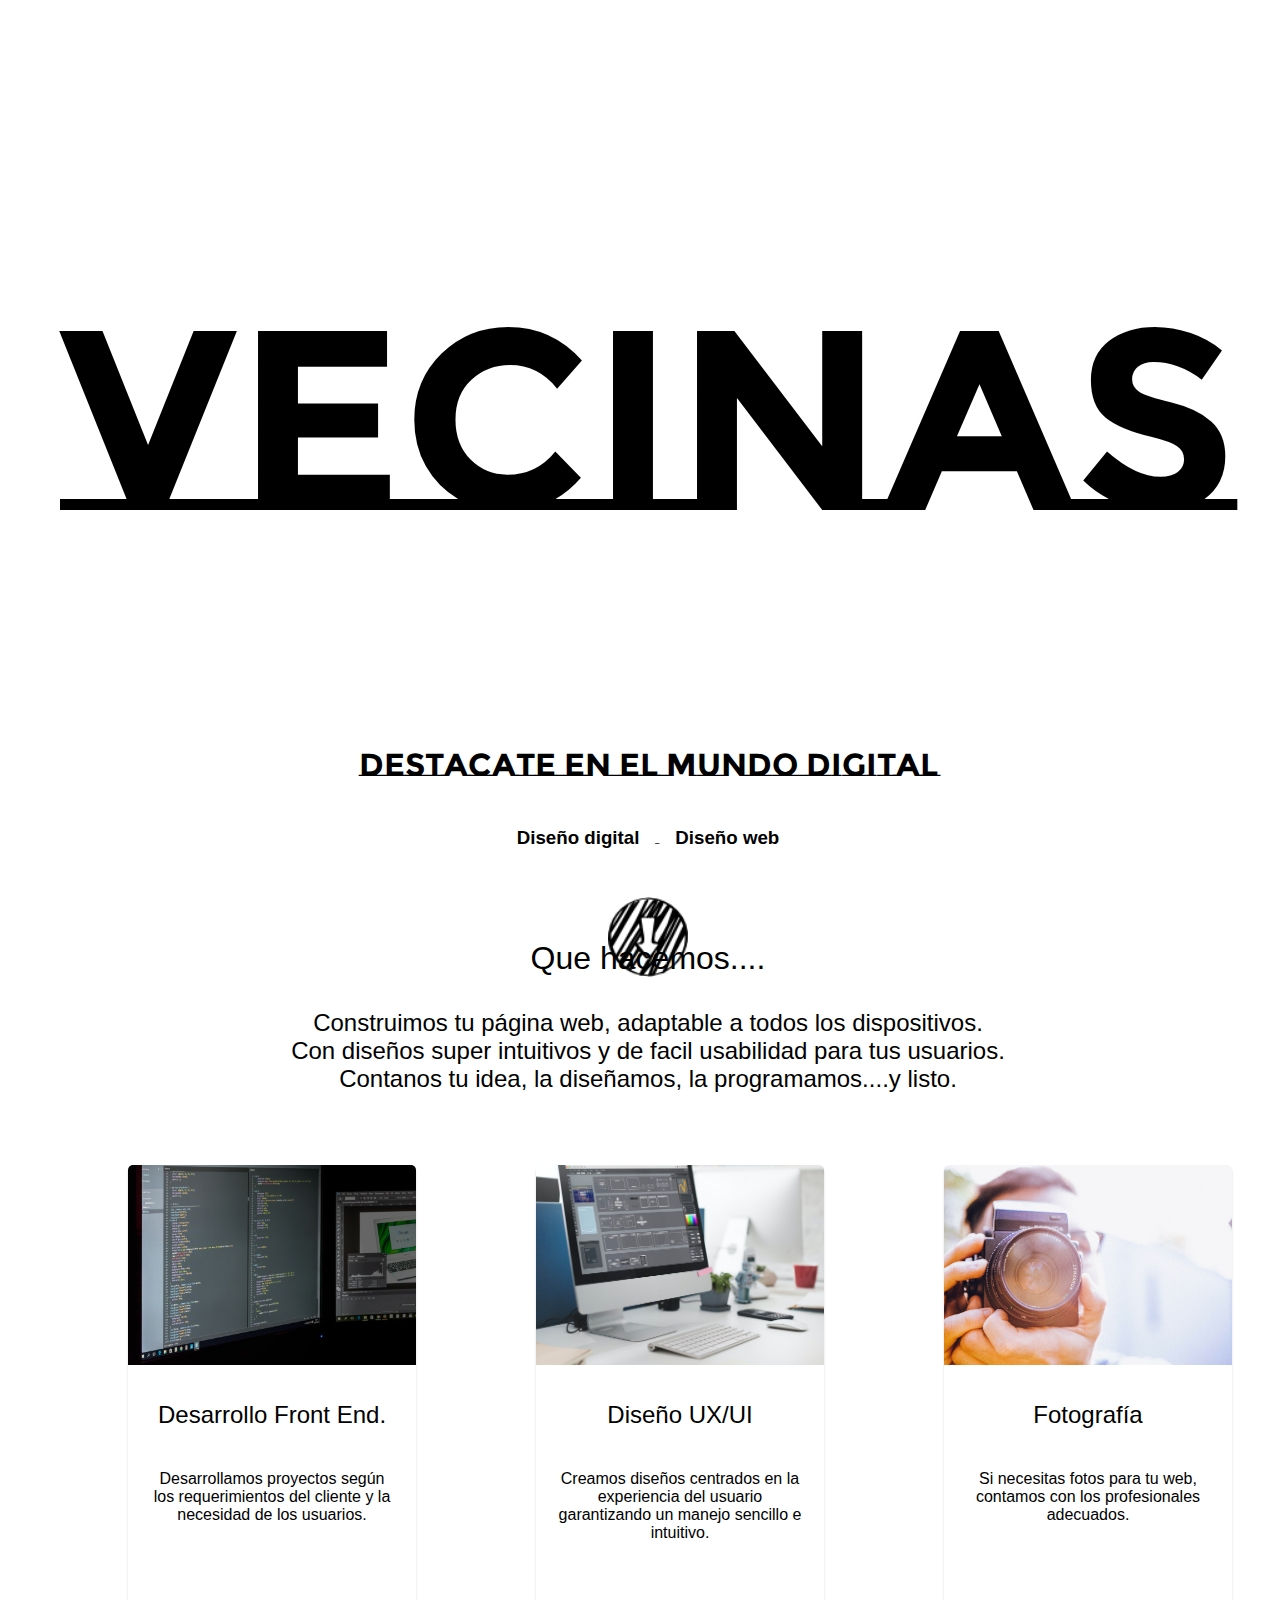
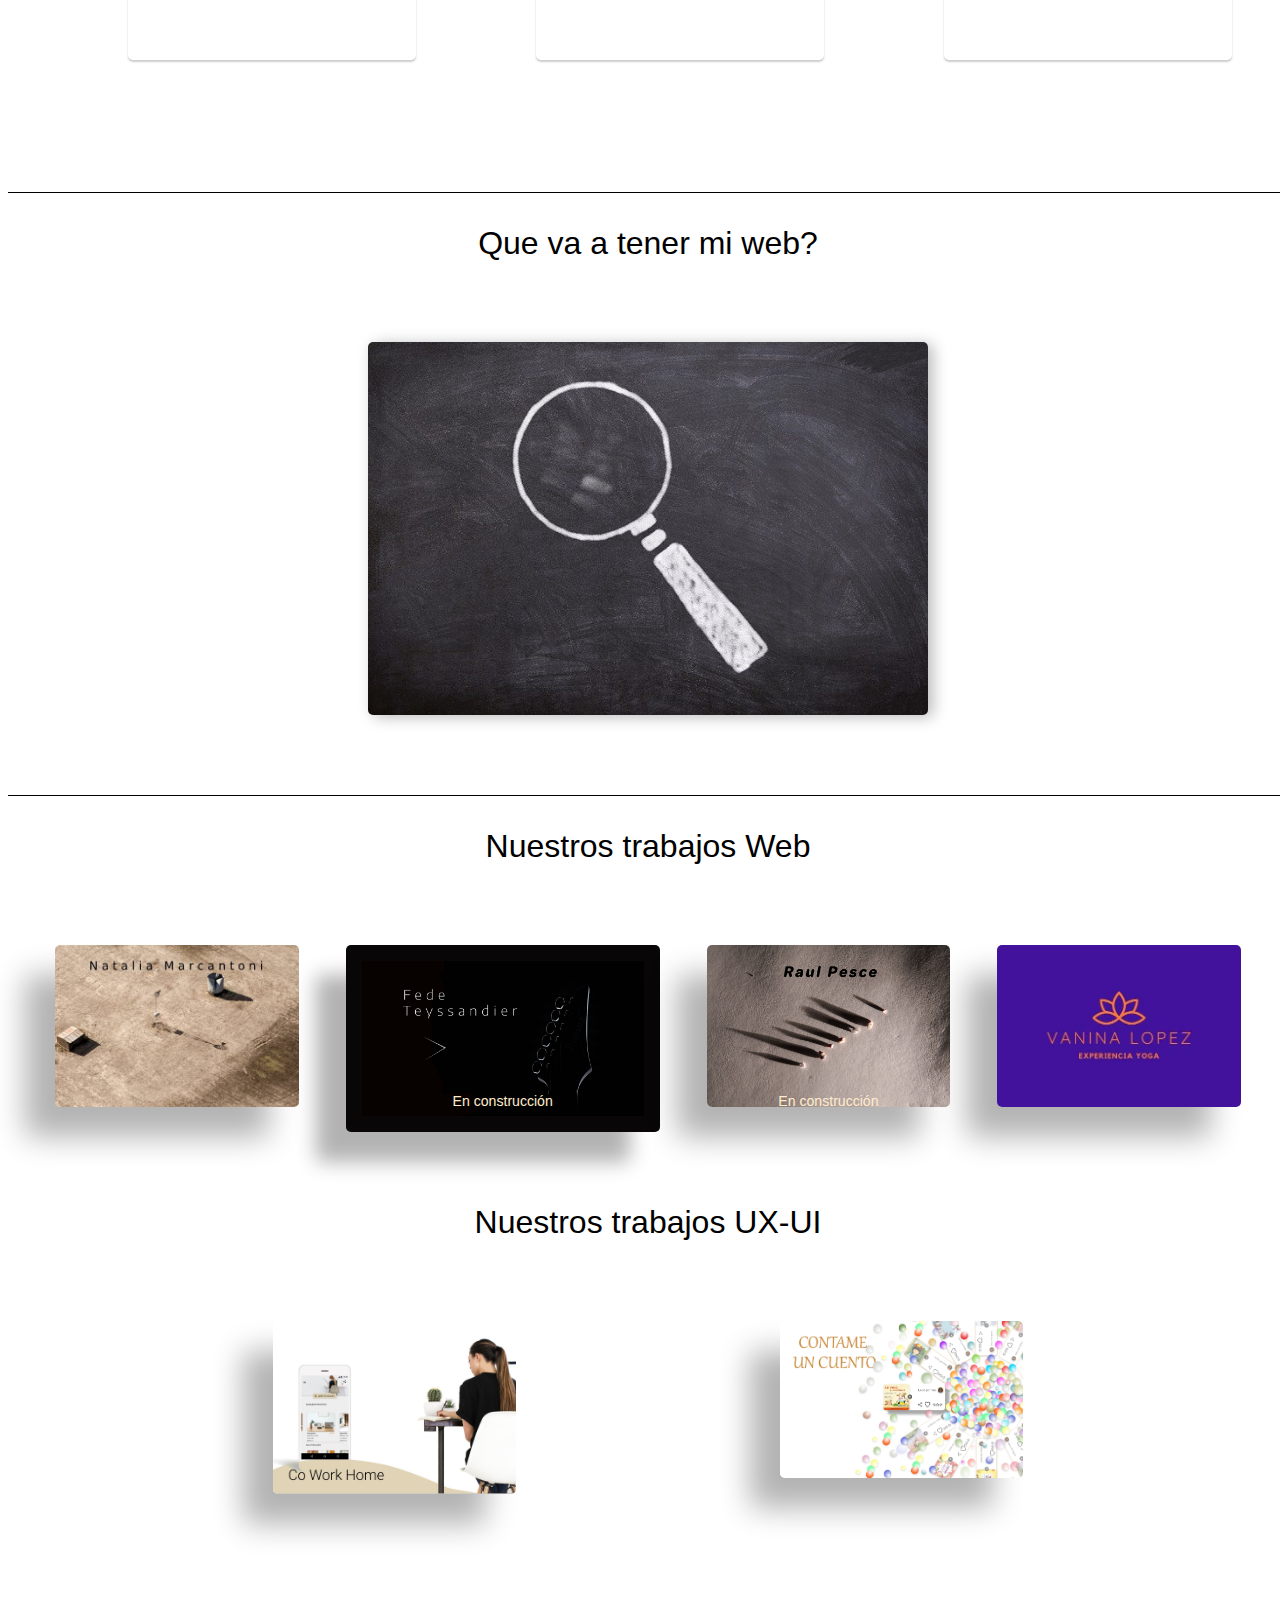
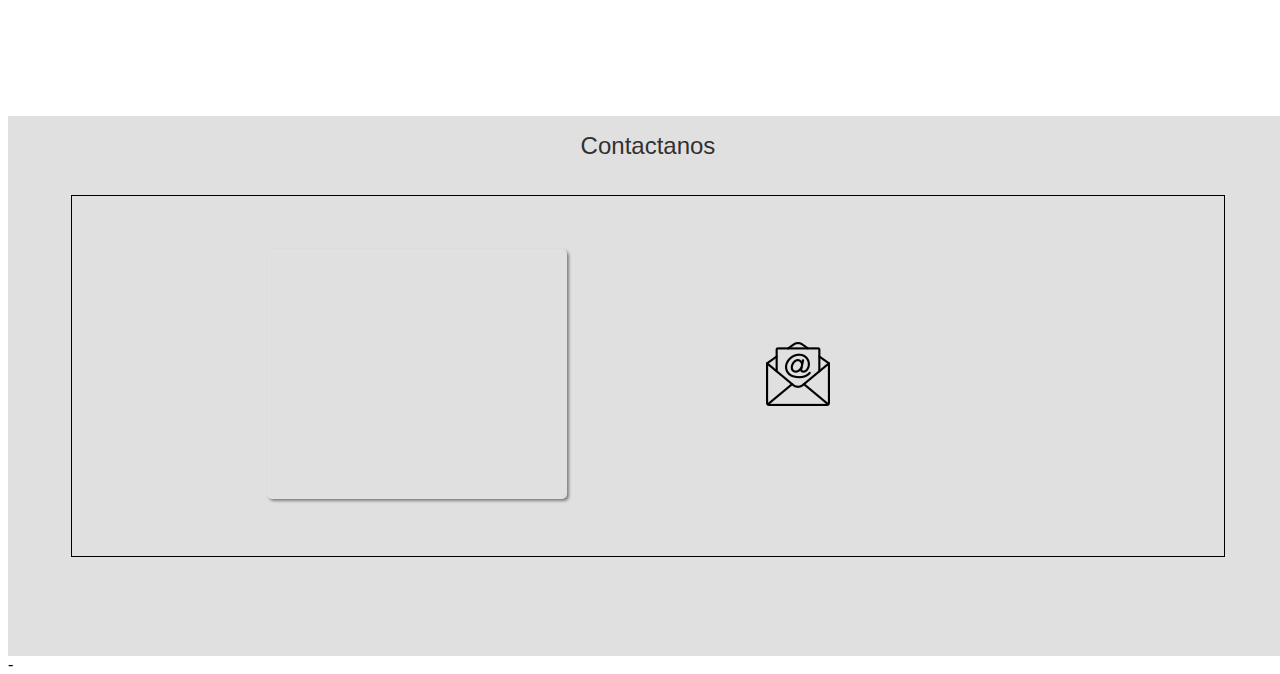
==== index.html @ aa9234cf "ux ui" ====
<!DOCTYPE html>
<html lang="es">

<head>
    <meta charset="UTF-8">
    <meta name="viewport" content="width=device-width, initial-scale=1.0">
    <meta name="descripcion" content="Diseñamos páginas web sencillas, intuitivas y de facil navegación para los usuarios">
    <meta name="keywords" content="Diseño de páginas web, sitios web, página web">
    <link rel="stylesheet" href="normalize.css">
    <link rel="stylesheet" href="estilos.css">
    <link rel="preconnect" href="https://fonts.gstatic.com">
    <link href="https://fonts.googleapis.com/css2?family=Montserrat+Subrayada&display=swap" rel="stylesheet">


    <link href="https://cdn.jsdelivr.net/npm/bootstrap@5.1.3/dist/css/bootstrap.min.css" rel="stylesheet" integrity="sha384-1BmE4kWBq78iYhFldvKuhfTAU6auU8tT94WrHftjDbrCEXSU1oBoqyl2QvZ6jIW3" crossorigin="anonymous">
   <!-- Sweet  -->
    <script src="https://unpkg.com/sweetalert/dist/sweetalert.min.js"></script>
    <!-- Animate css -->
    <link
    rel="stylesheet"
    href="https://cdnjs.cloudflare.com/ajax/libs/animate.css/4.1.1/animate.min.css"
  />
  <title>Vecinas</title>
  <!-- Font Awwsome -->
  <link rel="stylesheet" href="https://use.fontawesome.com/releases/v5.15.3/css/all.css"
   integrity="sha384-SZXxX4whJ79/gErwcOYf+zWLeJdY/qpuqC4cAa9rOGUstPomtqpuNWT9wdPEn2fk" crossorigin="anonymous">
 
<!-- Jq -->
   <script src="https://code.jquery.com/jquery-3.6.0.min.js" integrity="sha256-/xUj+3OJU5yExlq6GSYGSHk7tPXikynS7ogEvDej/m4=" crossorigin="anonymous"></script>

  
 
</head>

<body>


    <!-- ---------SECCION 1------------HOME------------------------- -->
<section class="principal">
    <div class="conteiner__video">
        <video onloadedmetadata="this.mute=true" autoplay loop>
            <source src="videos/Network - 45961.mp4" type="video/mp4">
        </video>


    </div>

    <div class="conteiner__texto">
        <h1>VECINAS</h1>
        <h2>Destacate en el mundo digital</h2>
        <h3> Diseño digital </h3>
         <h3> Diseño web</h3>


        <div class="flecha">
            <a href="#quienessomos"> 
                <img src="img/sketched-down-arrow-in-a-circle.png" alt="flecha para abajo">
            </a>
        </div>
    </div>
</section>

    <!-- ---------SECCION 2------------QUIENES SOMOS------------ -->


    <div id="quienessomos">
                   <div class="texto">
                       <h1 class="fuente__titulo">Que hacemos....</h1>
                        <h2 class="fuente__texto">
                                 Construimos tu página web, adaptable a todos los dispositivos. <br>Con diseños super intuitivos y de facil usabilidad para tus usuarios. <br>
                                 Contanos tu idea, la diseñamos, la programamos....y listo.
                        </h2>
                     </div>
            


        <div class="container__cards">

            <div class="card">
                <img src="img/imagen1.jpg" alt="Foto de codigo de programacion">
                <h2>Desarrollo Front End.</h2>
                <p>Desarrollamos proyectos según los requerimientos del cliente y
                     la necesidad de los usuarios. </p>
            </div>

            <div class="card">
                <img src="img/imagen2.jpg" alt="foto diseño ux ui">
                <h2>Diseño UX/UI</h2>
                <p>Creamos diseños centrados en la experiencia del usuario garantizando un manejo sencillo e intuitivo.
                    
                </p>
             </div>

            <div class="card">
                <img src="img/imagenfoto.jpg" alt="">
                <h2>Fotografía</h2>
                <p>Si necesitas fotos para tu web, contamos con los profesionales adecuados.</p>
             </div>

        </div>

    
    
     
    
<!-- -----QUE VA A TENER MI WEB --------------trajeta flip-->
<div class="main-conteiner-flip">

   
    <h1 class="texto-frontal">Que va a tener mi web?</h1>
       
    <div class="conteiner-flip">

       <!--  <h1 class="texto-frontal">Que va a tener mi web?</h1> -->

             <figure>
                 
                
                <img  class="frontal" src="img/lupa2.jpg" alt="" >
                
                    <figcaption class="trasera">
                             <ul>
                                 <li>Seguridad SSL</li>
                                 <li>Posicionamiento SEO</li>
                                 <li>Adaptable a todos los dispositivos</li>
                                 <li>Link a redes</li>
                                 <li>Google map</li>
                                 <li>Acceso directo a whatsapp</li>
                                 <li>Acceso directo a tu mail</li>
                                 <li>Hosting por 1 año</li>
                             </ul>
                    </figcaption>
            </figure>

       </div>


 <!-- Nuestros trabajos--------------------------nuestros trabajos -->

<div class="trabajos">
     <h1>Nuestros trabajos Web</h1>
            <div class="mockup">
                       <div class="Naty-web">   
                               <a href="https://silvina-web.github.io/Natalia-Marcantoni-web/" target="_blank">
                               <img  class="img-mockup" src="img/Portada naty (1).jpg" alt="" ></a>
                      </div> 
           <div class="Naty-web"  > 
                <a href=" https://silvina-web.github.io/Federico-Teys-Web/" target="_blank">
                    <img class="img-mockup-fede" src="img/fedeFoto2.jpg" alt=""></a>
                <div class="text-web">
                
                    <h3>En construcción</h3>
                </div>
            </div>
            <div class="Naty-web"  >
                <a href="https://silvina-web.github.io/Raul-webv1/" target="_blank">
                    <img class="img-mockup" src="img/mockupRaul.jpg" alt=""></a>
                <div class="text-web">
                    
                    <h3>En construcción</h3>
                </div>
            </div>
            <div class="Naty-web"  >
                <a href="https://silvina-web.github.io/Vanina-yoga/" target="_blank">
                    <img class="img-mockup" src="img/Vani333.jpg" alt=""></a>
                
            </div>

 </div>

<br> <br>
 <h1>Nuestros trabajos UX-UI</h1>

 <div class="mockup">
            <div class="Naty-web">   
                    <a href="https://www.behance.net/gallery/99971099/Co-Work-Home" target="_blank">
                    <img  class="img-mockup" src="img/Co work home.JPG" alt="" ></a>
           </div> 


           <div class="Naty-web">   
            <a href="https://www.behance.net/gallery/145901987/Contame-un-cuento" target="_blank">
            <img  class="img-mockup" src="img/ContameUn.jpg" alt="" ></a>
   </div> 


</div>


</div>

<!-- FOOTER---------------------FOOTER-----------------FOOTER -->


 <footer class="contacto">
                 <h2>Contactanos</h2>

  
      <div class="footer-info">
            
           <div class="mapa">
               
               <iframe src="https://www.google.com/maps/embed?pb=!1m18!1m12!1m3!1d13140.725870647986!2d-58.47441909999999!3d-34.5742746!2m3!1f0!2f0!3f0!3m2!1i1024!2i768!4f13.1!3m3!1m2!1s0x95bcb67d504f1de3%3A0x531cd219e5e61788!2sWashington%202650%2C%20C1430EUD%20CABA!5e0!3m2!1ses!2sar!4v1647621271394!5m2!1ses!2sar" 
               width="300" height="250" style="border:0;" allowfullscreen="" loading="lazy"></iframe>
               
          </div>

         <div class="mail">

            <a href="mailto:silvina.marcantoni@gmail.com"> <img src="img/email.png" alt=""> </a></i>   
            
        </div> 
   

        
       <div class="whapp" title="Enviar mensaje">
            <a href="https://api.whatsapp.com/send?phone=+541140584783&text=En que podemos ayudarte?" target="_blank">
            <img src="img/whatsapp (2).png" alt=""></a>
           
      </div>


</div>



</footer>
    



<script src="https://cdn.jsdelivr.net/npm/bootstrap@5.1.3/dist/js/bootstrap.bundle.min.js" integrity="sha384-ka7Sk0Gln4gmtz2MlQnikT1wXgYsOg+OMhuP+IlRH9sENBO0LRn5q+8nbTov4+1p" crossorigin="anonymous"></script>
<!-- //<script src="servicios.js"></script> -->
<script src="main.js"></script> -


</body>

</htm
---- estilos.css ----
html {
  scroll-behavior: smooth;
}

/* -------------SECCION1--------------------SECCION 1------------ */
.conteiner__video {
  width: 100vw;
  height: 100vh;
  overflow: hidden;
  object-fit: cover;
}

.conteiner__texto {
  font-family: montserrat subrayada;
  position: absolute;
  top: 10%;
  width: 100vw;
  text-align: center;
}

.conteiner__texto h1 {
  font-size: 20vw;
}

.conteiner__texto h2 {
  font-size: 2.5vw;
}

.conteiner__texto h3 {
  font-family: 'Segoe UI', Tahoma, Geneva, Verdana, sans-serif;
  display: inline-block;
  margin: 1rem;
}

.flecha {
  padding-top: 2rem;
  margin: auto;
  text-align: center;
}

.flecha img {
  width: 5rem;
  height: 5rem;
  box-shadow: none;
}

@media only screen and (max-width: 854px) and (orientation: landscape) {
  .flecha {
    padding-top: 0.5rem;
  }
  .flecha img {
    width: 2rem;
    height: 2rem;
  }
}

/* ----------SECCION2-----------SECCION 2----- */
#quienessomos {
  height: 100vh;
  width: 100vw;
}

#quienessomos .texto {
  text-align: center;
  font-family: -apple-system, BlinkMacSystemFont, 'Segoe UI', Roboto, Oxygen, Ubuntu, Cantarell, 'Open Sans', 'Helvetica Neue', sans-serif;
  margin-top: 2rem;
}

#quienessomos .texto .fuente__titulo {
  font-weight: 100;
}

#quienessomos .texto .fuente__texto {
  margin-top: 2rem;
  font-weight: 200;
  width: 80vw;
  margin-right: auto;
  margin-left: auto;
}

#quienessomos .container__cards {
  padding: 2rem;
  padding-bottom: 7rem;
  width: 100vw;
  display: flex;
  flex-direction: row;
  flex-wrap: wrap;
  justify-content: center;
  gap: 5rem;
  margin: auto;
}

#quienessomos .container__cards .card {
  width: 18rem;
  height: 55vh;
  border-radius: 5px;
  box-shadow: 0 2px 2px rgba(0, 0, 0, 0.2);
  overflow: hidden;
  margin: 20px;
  text-align: center;
  transition: all 0.25s;
}

#quienessomos .container__cards .card:hover {
  transform: translatey(-15px);
  box-shadow: 0 12px 16px rgba(0, 0, 0, 0.2);
}

#quienessomos .container__cards .card img {
  width: 18rem;
  height: 200px;
}

#quienessomos .container__cards .card h2 {
  color: black;
  font-weight: 1;
  font-family: -apple-system, BlinkMacSystemFont, 'Segoe UI', Roboto, Oxygen, Ubuntu, Cantarell, 'Open Sans', 'Helvetica Neue', sans-serif;
  margin-top: 2rem;
}

#quienessomos .container__cards .card p {
  font-family: -apple-system, BlinkMacSystemFont, 'Segoe UI', Roboto, Oxygen, Ubuntu, Cantarell, 'Open Sans', 'Helvetica Neue', sans-serif;
  color: black;
  padding: 1.3rem;
}

@media (max-width: 1024px) {
  #quienessomos .container__cards {
    flex-direction: column;
    align-items: center;
  }
  #quienessomos .container__cards .card {
    height: 60vh;
  }
}

@media (max-width: 385px) {
  #quienessomos .container__cards .card {
    height: 75vh;
    margin: auto;
  }
}

@media (max-width: 300px) {
  #quienessomos .container__cards .card {
    height: 75vh;
  }
  #quienessomos .container__cards .card h2 {
    font-size: 18px;
  }
  #quienessomos .container__cards .card p {
    font-size: 16px;
  }
}

@media only screen and (max-width: 854px) and (orientation: landscape) {
  #quienessomos .container__cards .card {
    height: 120vh;
  }
}

/* --QUE VA A TENER MI WEB--contenedor flip-------- */
.main-conteiner-flip {
  border-top: 1px solid black;
  width: 100vw;
  height: 50rem;
}

.main-conteiner-flip .texto-frontal {
  text-align: center;
  font-family: -apple-system, BlinkMacSystemFont, 'Segoe UI', Roboto, Oxygen, Ubuntu, Cantarell, 'Open Sans', 'Helvetica Neue', sans-serif;
  font-weight: 1;
  margin-top: 2rem;
}

.main-conteiner-flip .conteiner-flip {
  width: 50vw;
  margin-left: auto;
  margin-right: auto;
  margin-top: 5rem;
}

.main-conteiner-flip .conteiner-flip:hover figure {
  transform: perspective(900px) rotateY(180deg);
}

.main-conteiner-flip .conteiner-flip figure {
  position: relative;
  transition: all ease 1s;
  transform-style: preserve-3d;
  transform: perspective(900px) rotateY(0deg);
  text-align: center;
}

.main-conteiner-flip .conteiner-flip .frontal {
  width: 100%;
  height: 100%;
  border-radius: 5px;
  box-shadow: 5px 2px 15px rgba(7, 3, 3, 0.274);
  transition: all ease 1s;
  display: block;
}

.main-conteiner-flip .conteiner-flip .frontal:hover {
  filter: blur(5px);
}

.main-conteiner-flip .conteiner-flip .trasera {
  width: 100%;
  height: 100%;
  border-radius: 5px;
  box-shadow: 3px 3px 5px rgba(170, 170, 170, 0.534);
  transition: all ease 1s;
  position: absolute;
  top: 0;
  padding: 1rem;
  color: white;
  transform: perspective(900px) rotateY(180deg);
  backface-visibility: hidden;
  overflow: auto;
  display: grid;
  place-items: center;
}

.main-conteiner-flip .conteiner-flip .trasera ul {
  list-style: none;
  background-color: rgba(2, 2, 2, 0.52);
  border-radius: 10px;
  padding: 1rem;
}

.main-conteiner-flip .conteiner-flip .trasera ul li {
  padding: 0.5rem;
  margin-left: auto;
  margin-right: auto;
  border-radius: 5px;
}

@media (max-width: 960px) {
  .main-conteiner-flip {
    width: 100vw;
    height: 100vh;
  }
  .main-conteiner-flip .conteiner-flip {
    width: 80vw;
  }
  .main-conteiner-flip .conteiner-flip .trasera ul li {
    font-size: 13px;
  }
}

/* nuestros trabajos -------------------nuestro trabajos------------- */
.trabajos {
  border-top: 1px solid black;
  width: 100vw;
  height: 100vh;
  margin-top: 5rem;
  /* @media screen and (max-width:960px){
        outline: 5px solid pink;
        height: 70vh;
         margin-top: -10rem; 
       
    } */
}

.trabajos h1 {
  text-align: center;
  font-family: -apple-system, BlinkMacSystemFont, 'Segoe UI', Roboto, Oxygen, Ubuntu, Cantarell, 'Open Sans', 'Helvetica Neue', sans-serif;
  font-weight: 1;
  margin-top: 2rem;
}

.trabajos .mockup {
  margin-top: 5rem;
  display: flex;
  flex-direction: row;
  flex-wrap: wrap;
  justify-content: space-evenly;
}

.trabajos .mockup .img-mockup {
  width: 19vw;
  border-radius: 5px;
  box-shadow: -30px 30px 30px rgba(0, 0, 0, 0.3);
}

.trabajos .mockup .img-mockup-fede {
  width: 22vw;
  padding: 1rem;
  box-shadow: -30px 30px 20px rgba(0, 0, 0, 0.3);
  background-color: #080606;
  border-radius: 5px;
  /* margin-top: 4px; */
}

.trabajos .Naty-web {
  position: relative;
}

.trabajos .Naty-web h2 {
  font-size: 1vw;
  font-family: -apple-system, BlinkMacSystemFont, 'Segoe UI', Roboto, Oxygen, Ubuntu, Cantarell, 'Open Sans', 'Helvetica Neue', sans-serif;
  font-weight: 1;
  color: #f7eee0;
  letter-spacing: 7px;
  text-align: center;
}

.trabajos .Naty-web .textoNegro {
  color: #121111;
}

.trabajos .Naty-web h3 {
  font-size: 1.1vw;
  font-family: -apple-system, BlinkMacSystemFont, 'Segoe UI', Roboto, Oxygen, Ubuntu, Cantarell, 'Open Sans', 'Helvetica Neue', sans-serif;
  font-weight: 1;
  text-align: center;
  color: blanchedalmond;
}

.trabajos .text-web {
  width: 20rem;
  height: 10rem;
  position: absolute;
  top: 70%;
  left: 50%;
  transform: translateX(-50%);
}

@media screen and (max-width: 960px) {
  .trabajos {
    height: 100vh;
  }
  .trabajos .mockup {
    display: flex;
    flex-direction: column;
    align-items: center;
    margin-top: 1rem;
  }
  .trabajos .mockup .img-mockup {
    width: 50vw;
    margin: 1rem;
  }
  .trabajos .mockup .img-mockup-fede {
    width: 50vw;
    margin: 1rem;
  }
  .trabajos .mockup .img-mockup-cuento {
    width: 50vw;
    margin: 1rem;
  }
  .trabajos .mockup h3 {
    font-size: 2.5vw;
  }
}

@media (min-width: 319px) and (max-width: 390px) {
  .trabajos {
    height: 125vh;
  }
}

/* FOOTER--------------------FOOTER----------------------- */
.contacto {
  width: 100vw;
  height: 60vh;
  background-color: rgba(211, 210, 210, 0.678);
  /* .........comienza media  */
}

.contacto h2 {
  padding-top: 1rem;
  padding-bottom: 1rem;
  font-family: -apple-system, BlinkMacSystemFont, 'Segoe UI', Roboto, Oxygen, Ubuntu, Cantarell, 'Open Sans', 'Helvetica Neue', sans-serif;
  font-weight: 100;
  text-align: center;
  color: #313130;
}

.contacto .footer-info {
  display: flex;
  flex-direction: row;
  justify-content: space-evenly;
  align-items: center;
  border: 1px solid black;
  width: 90vw;
  height: 40vh;
  margin-left: auto;
  margin-right: auto;
}

.contacto .footer-info .mapa iframe {
  border-radius: 5px;
  box-shadow: 2px 2px 3px gray;
}

.contacto .footer-info .mail {
  color: #f3f3f3;
}

.contacto .footer-info .mail a {
  padding: 5px;
  text-decoration: none;
  color: rgba(214, 210, 210, 0.979);
  font-family: -apple-system, BlinkMacSystemFont,  'Segoe UI', Roboto, Oxygen, Ubuntu, Cantarell,  'Open Sans', 'Helvetica Neue', sans-serif;
}

@media (max-width: 960px) {
  .contacto {
    margin-top: 44rem;
    width: 100vw;
    height: 70vh;
  }
  .contacto .footer-info {
    height: 60vh;
    display: flex;
    flex-direction: column;
    justify-content: space-around;
    gap: 2rem;
    padding: 2rem;
  }
  .contacto iframe {
    width: 240px;
    height: 150px;
  }
}

@media (max-width: 550px) {
  .contacto {
    margin-top: 20rem;
    height: 100vh;
  }
  .contacto .footer-info {
    height: 80vh;
  }
}

@media (max-width: 400px) {
  .contacto {
    margin-top: -5rem;
  }
}

@media only screen and (max-width: 854px) and (orientation: landscape) {
  .contacto {
    margin-top: 60rem;
    height: 100vh;
  }
  .contacto .footer-info {
    flex-direction: row;
  }
}
/*# sourceMappingURL=estilos.css.map */
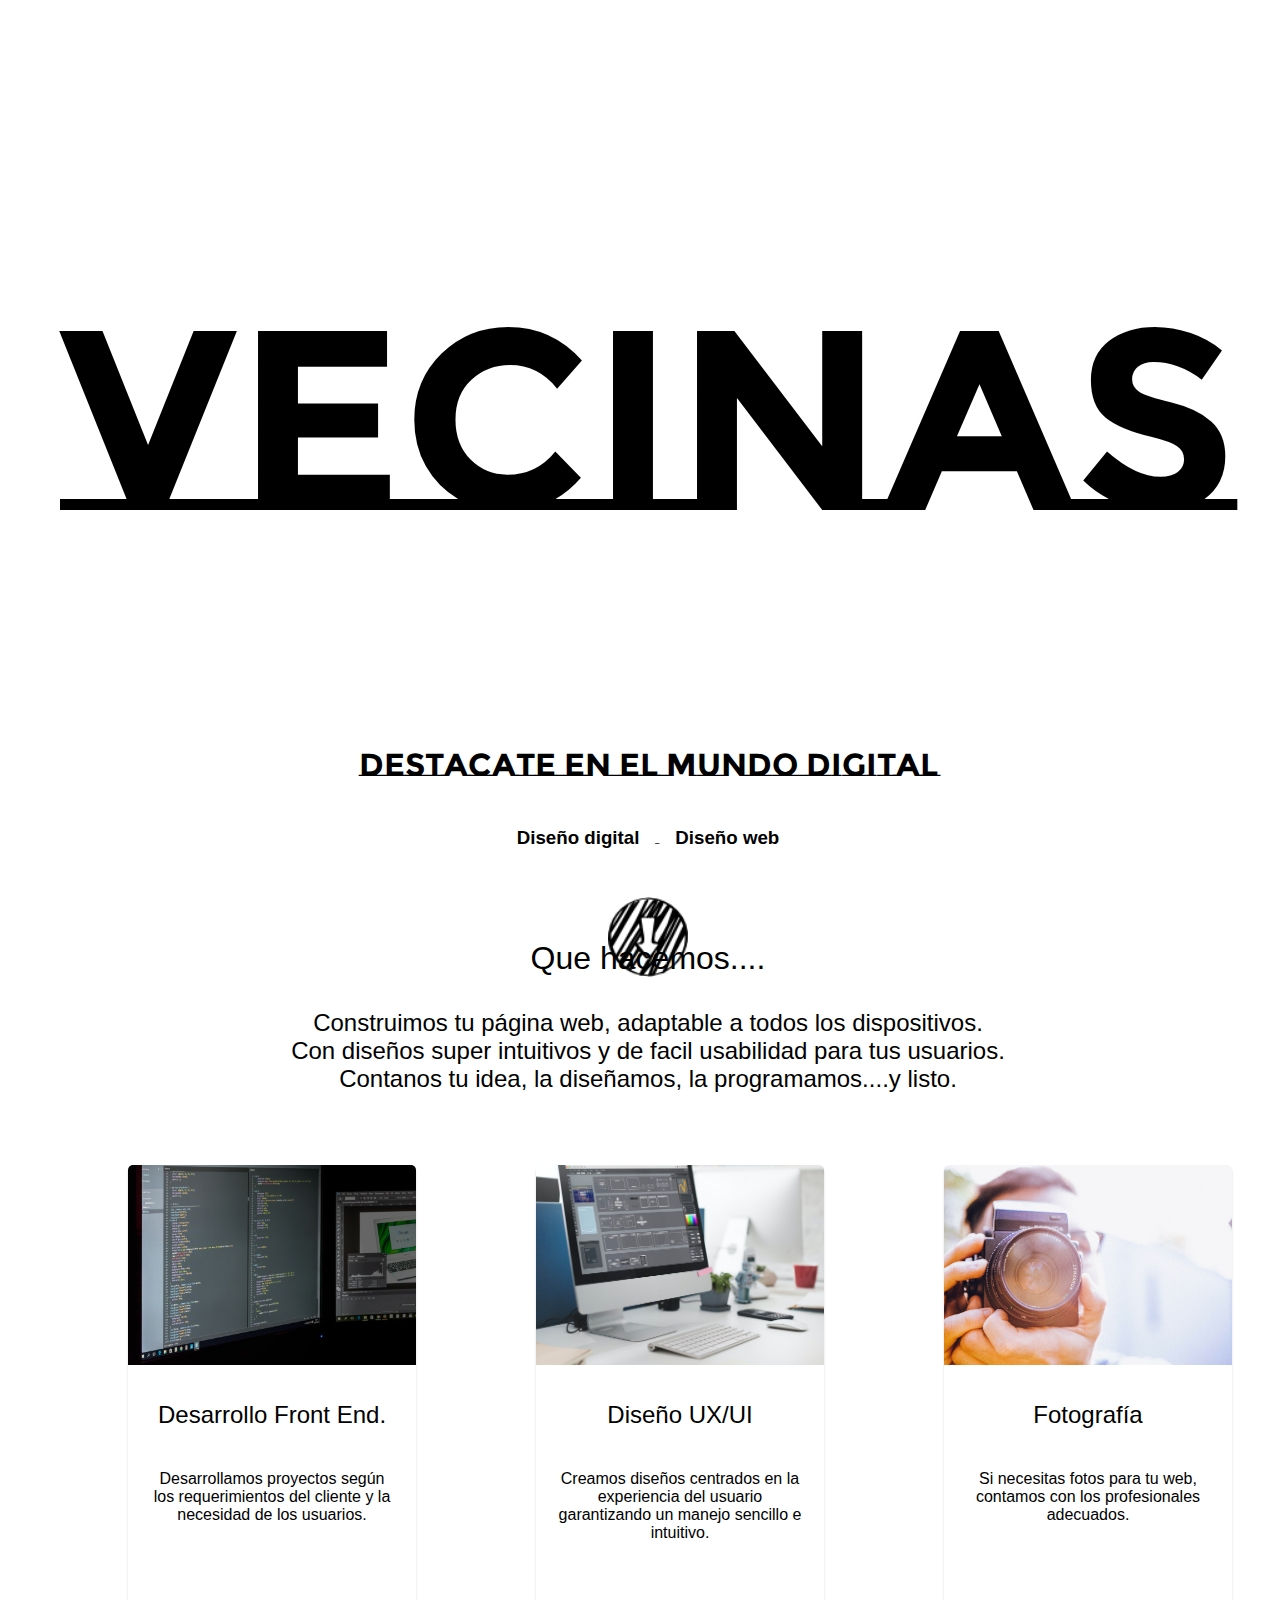
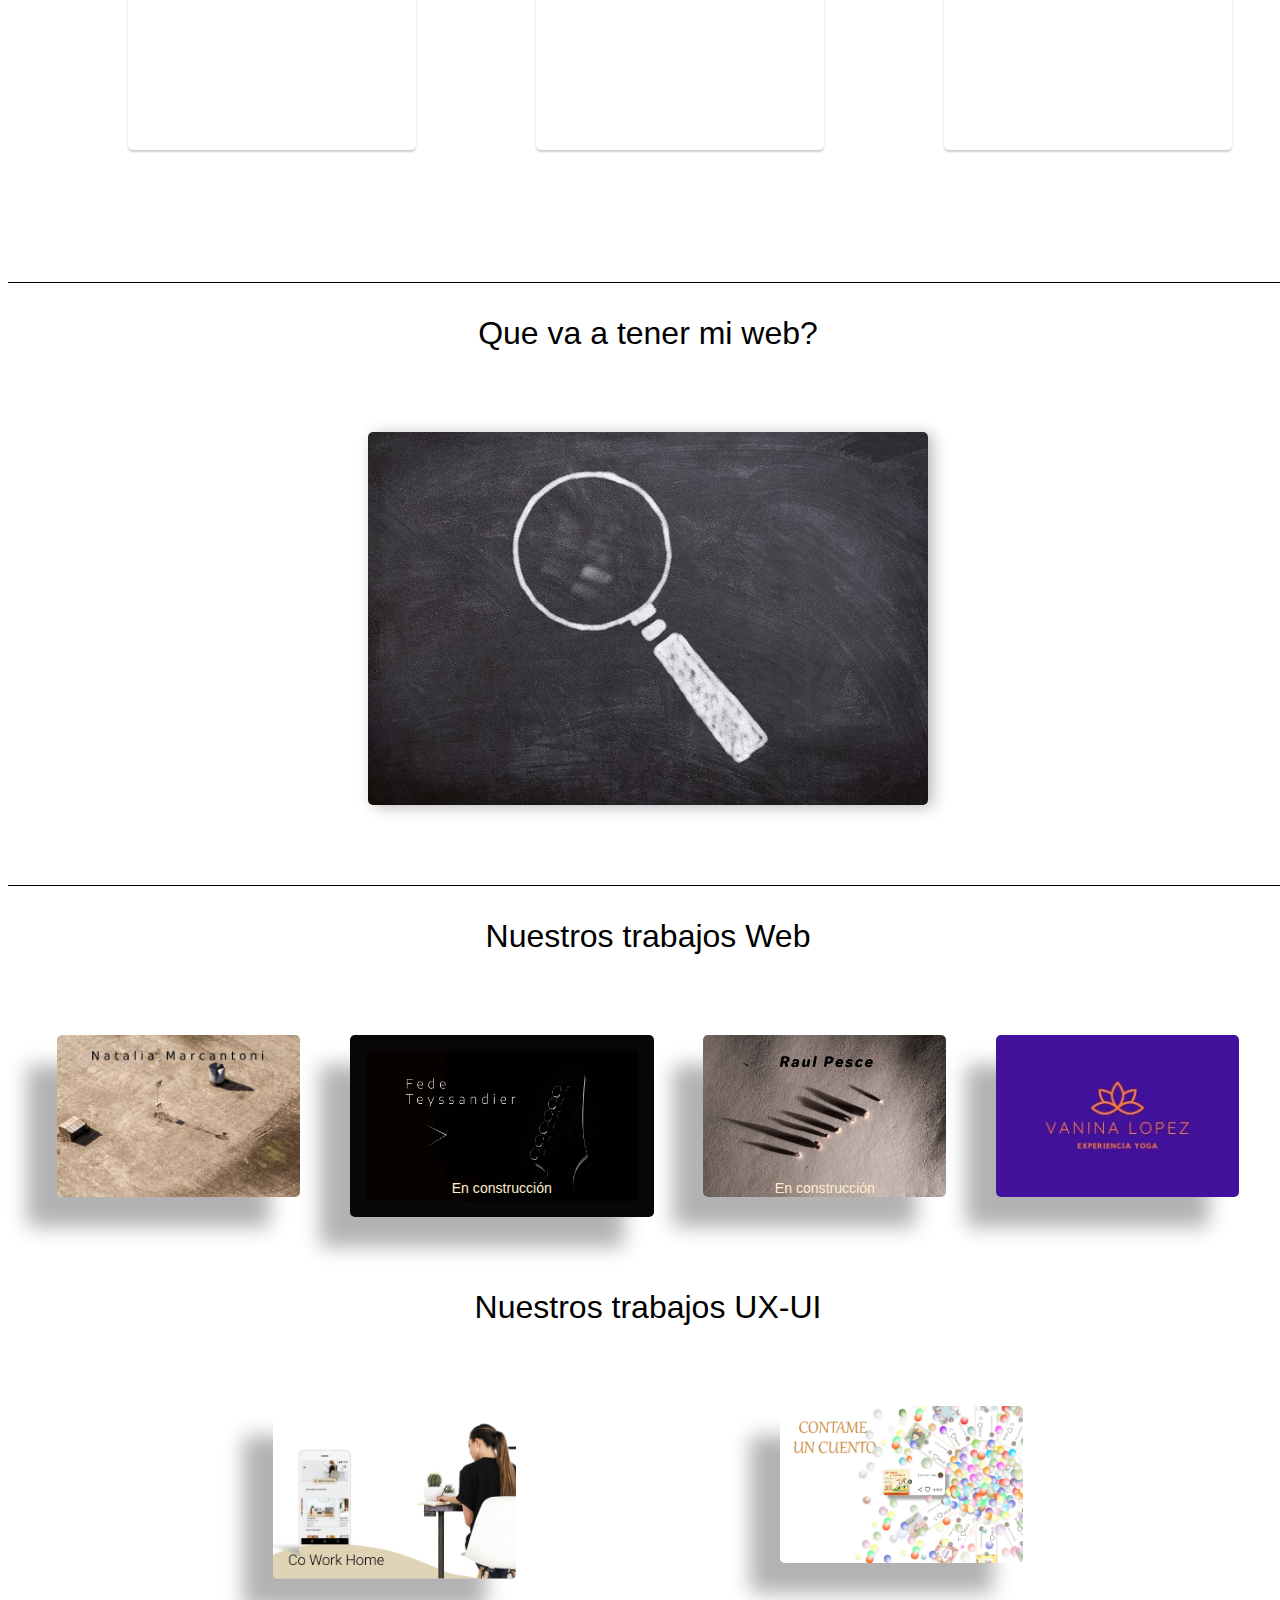
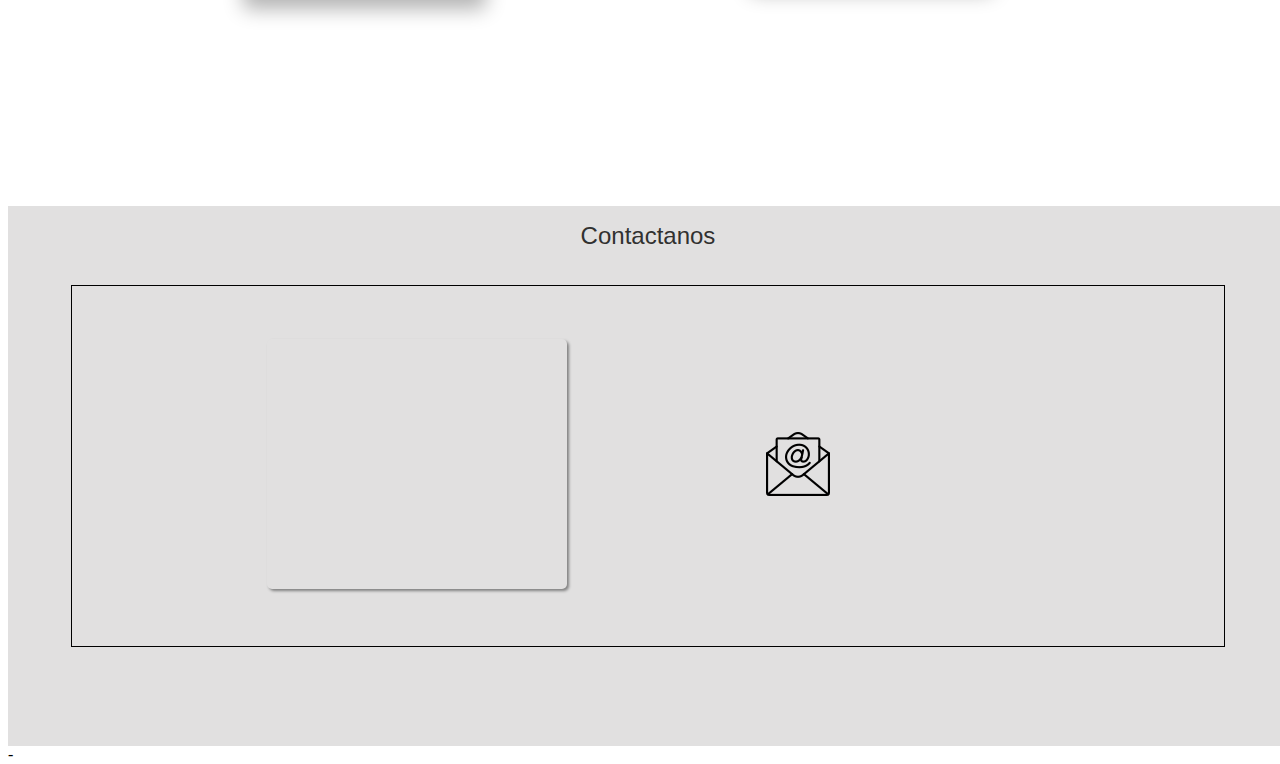
==== commit d6f9184c: "configurando mail" ====
--- a/index.html
+++ b/index.html
@@ -205,11 +205,14 @@
                
           </div>
 
-         <div class="mail">
-
-            <a href="mailto:silvina.marcantoni@gmail.com"> <img src="img/email.png" alt=""> </a></i>   
+       
+
+        <div class="mail">
+
+            <a href="mailto:consultas@vecinasweb.com"> <img src="img/email.png" alt=""> </a></i>   
             
         </div> 
+   
    
 
         
--- a/estilos.css
+++ b/estilos.css
@@ -124,6 +124,12 @@
   padding: 1.3rem;
 }
 
+@media only screen and (max-width: 1600px) {
+  #quienessomos .container__cards .card {
+    height: 65vh;
+  }
+}
+
 @media (max-width: 1024px) {
   #quienessomos .container__cards {
     flex-direction: column;
@@ -131,6 +137,16 @@
   }
   #quienessomos .container__cards .card {
     height: 60vh;
+  }
+}
+
+@media screen and (max-width: 1024px) and (max-width: 550px) {
+  #quienessomos .container__cards {
+    flex-direction: column;
+    align-items: center;
+  }
+  #quienessomos .container__cards .card {
+    height: 65vh;
   }
 }
 
@@ -281,11 +297,11 @@
 .trabajos .mockup .img-mockup {
   width: 19vw;
   border-radius: 5px;
-  box-shadow: -30px 30px 30px rgba(0, 0, 0, 0.3);
+  box-shadow: -30px 30px 20px rgba(0, 0, 0, 0.3);
 }
 
 .trabajos .mockup .img-mockup-fede {
-  width: 22vw;
+  width: 21.3vw;
   padding: 1rem;
   box-shadow: -30px 30px 20px rgba(0, 0, 0, 0.3);
   background-color: #080606;
@@ -345,10 +361,6 @@
     width: 50vw;
     margin: 1rem;
   }
-  .trabajos .mockup .img-mockup-cuento {
-    width: 50vw;
-    margin: 1rem;
-  }
   .trabajos .mockup h3 {
     font-size: 2.5vw;
   }
@@ -365,7 +377,7 @@
   width: 100vw;
   height: 60vh;
   background-color: rgba(211, 210, 210, 0.678);
-  /* .........comienza media  */
+  /* .........comienza media  Footer */
 }
 
 .contacto h2 {
@@ -407,9 +419,15 @@
  'Open Sans', 'Helvetica Neue', sans-serif;
 }
 
+@media screen and (min-width: 1500px) and (max-width: 1600px) {
+  .contacto {
+    margin-top: 8rem;
+  }
+}
+
 @media (max-width: 960px) {
   .contacto {
-    margin-top: 44rem;
+    margin-top: 73rem;
     width: 100vw;
     height: 70vh;
   }
@@ -429,7 +447,7 @@
 
 @media (max-width: 550px) {
   .contacto {
-    margin-top: 20rem;
+    margin-top: 34rem;
     height: 100vh;
   }
   .contacto .footer-info {
@@ -439,13 +457,14 @@
 
 @media (max-width: 400px) {
   .contacto {
-    margin-top: -5rem;
+    margin-top: 24rem;
+    height: 100vh;
   }
 }
 
 @media only screen and (max-width: 854px) and (orientation: landscape) {
   .contacto {
-    margin-top: 60rem;
+    margin-top: 95rem;
     height: 100vh;
   }
   .contacto .footer-info {
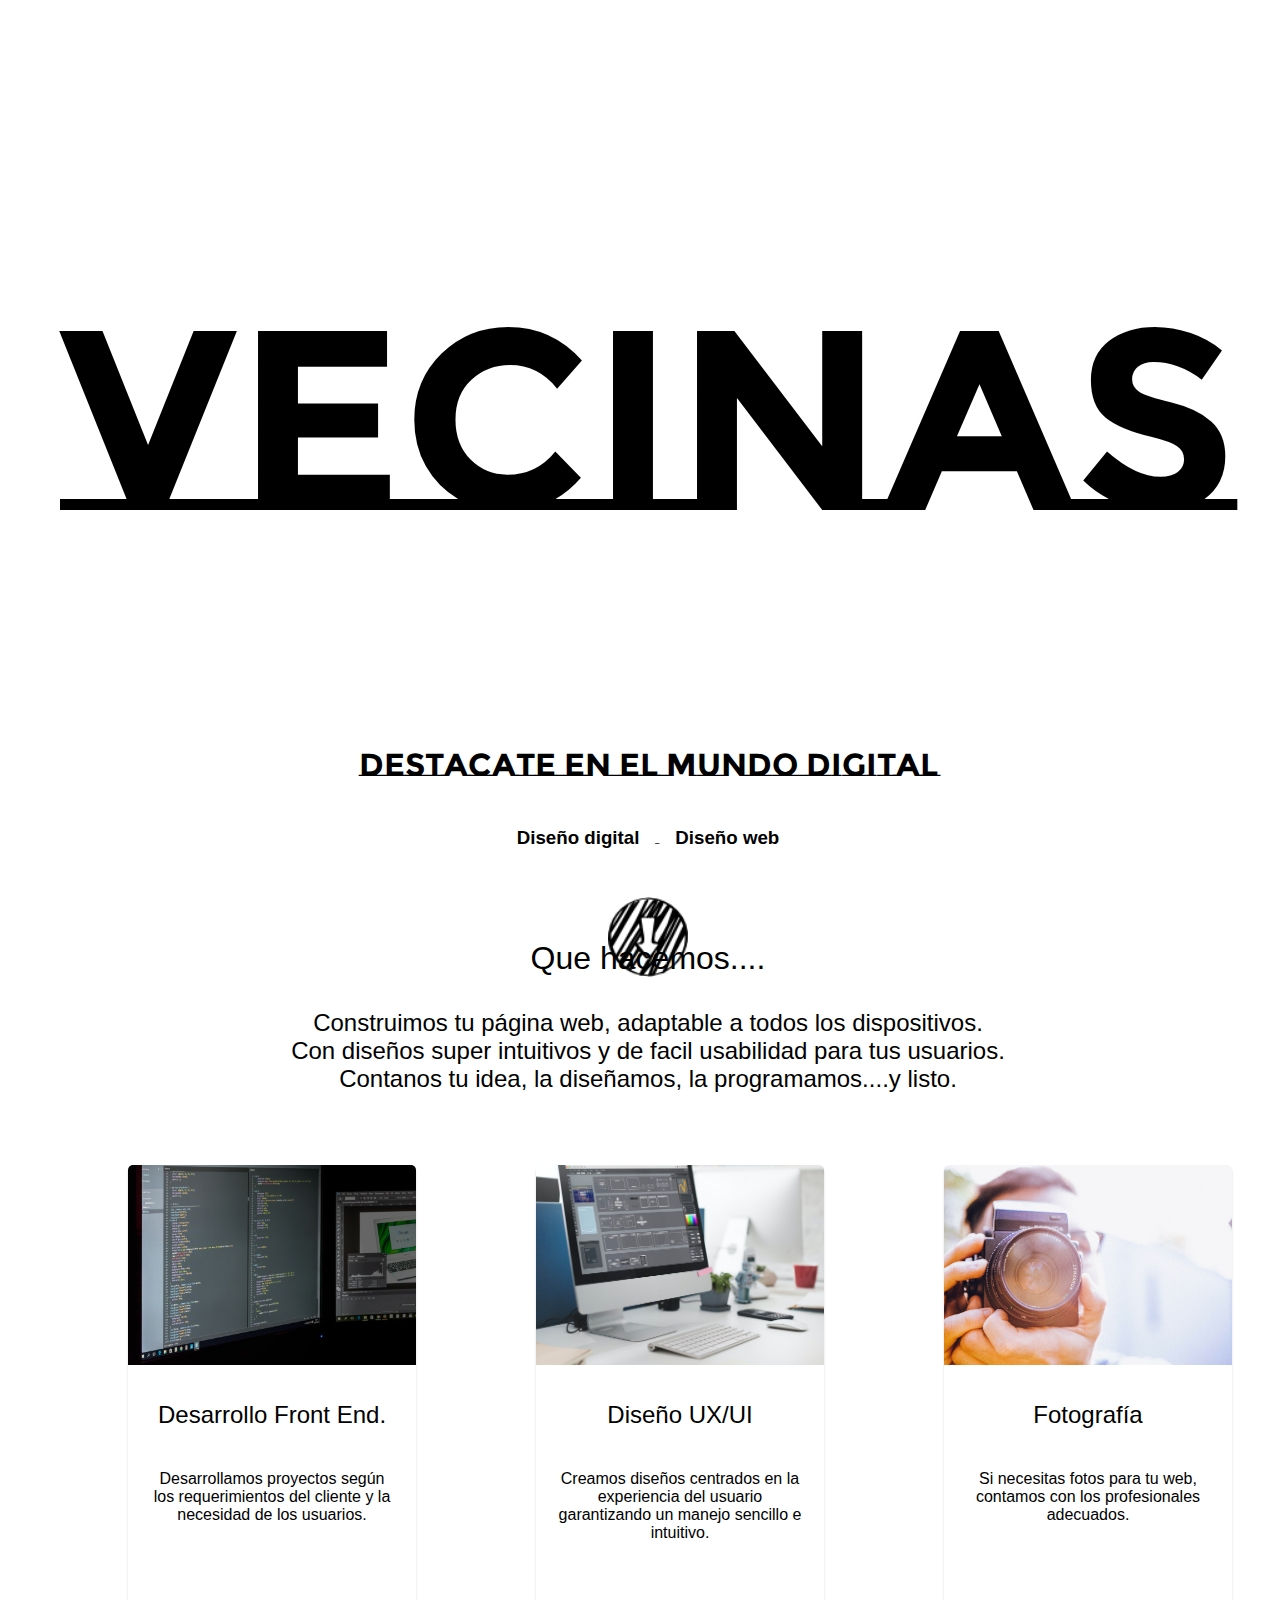
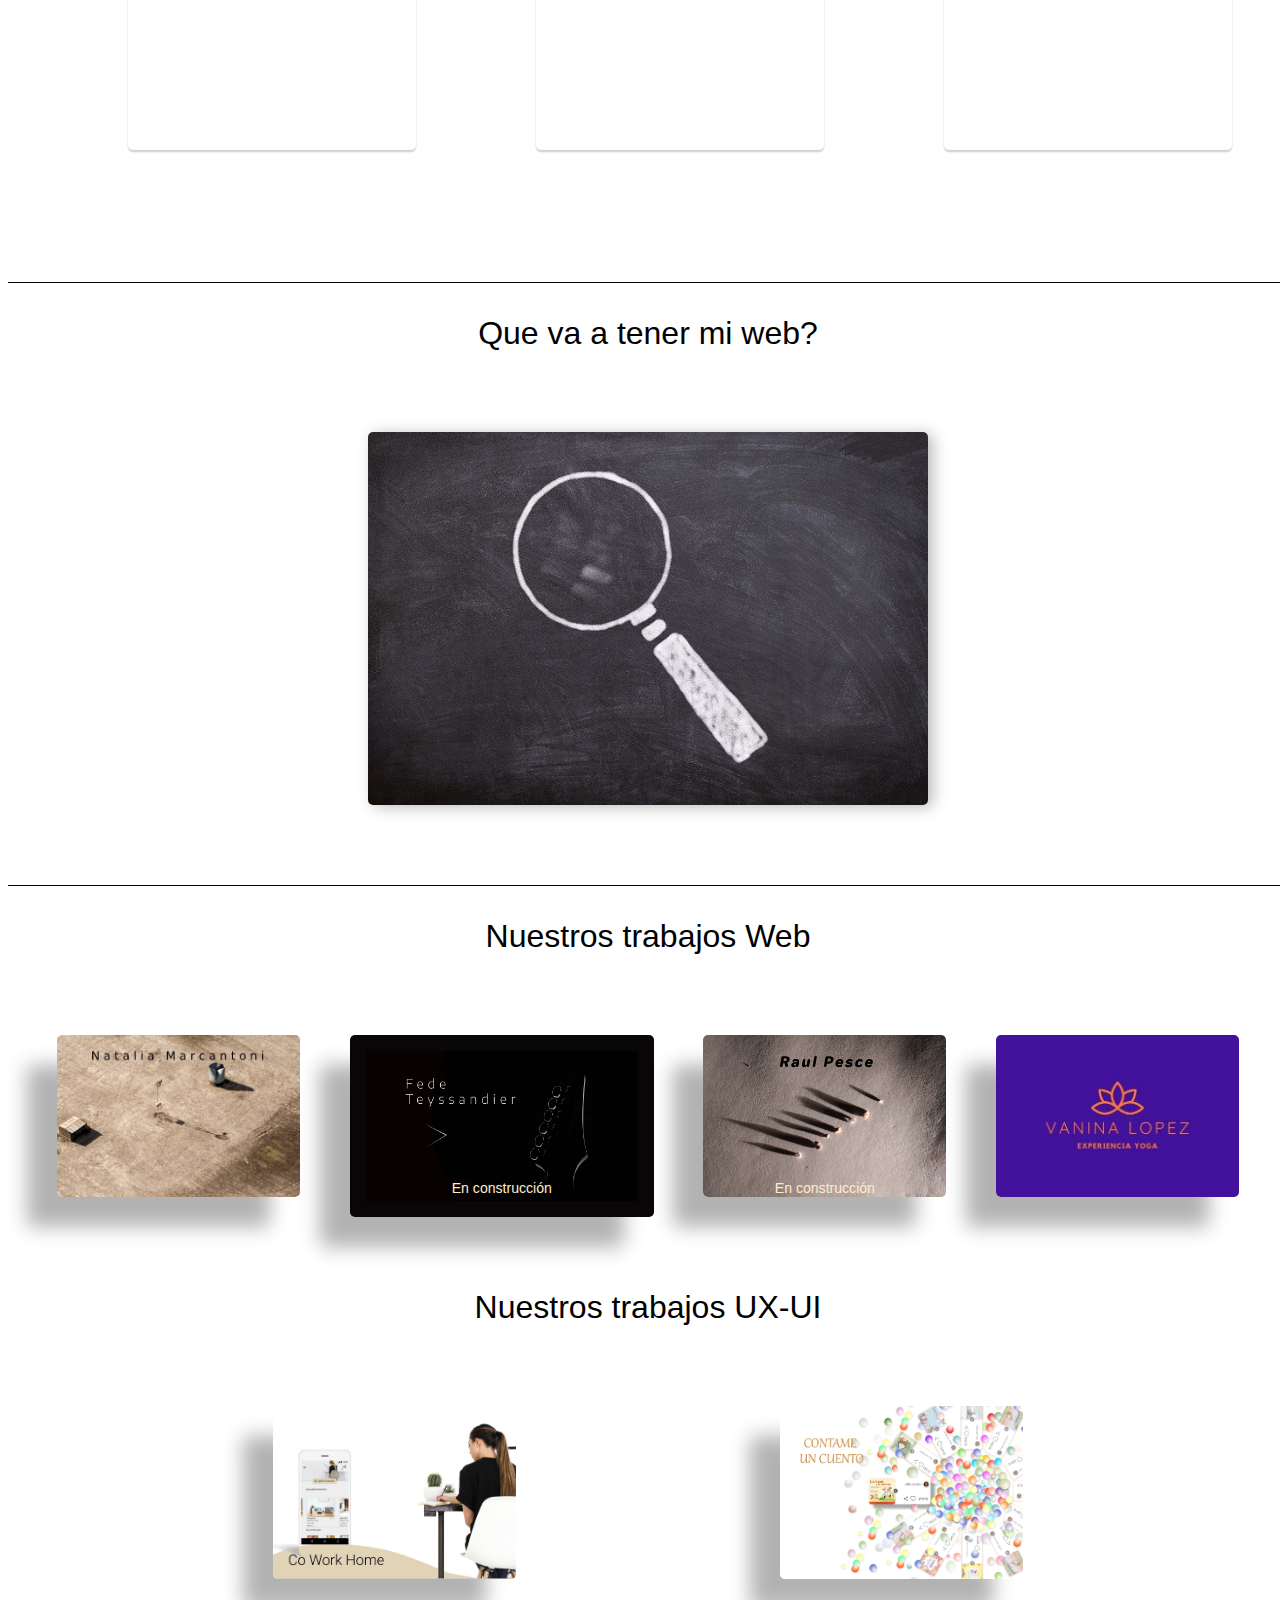
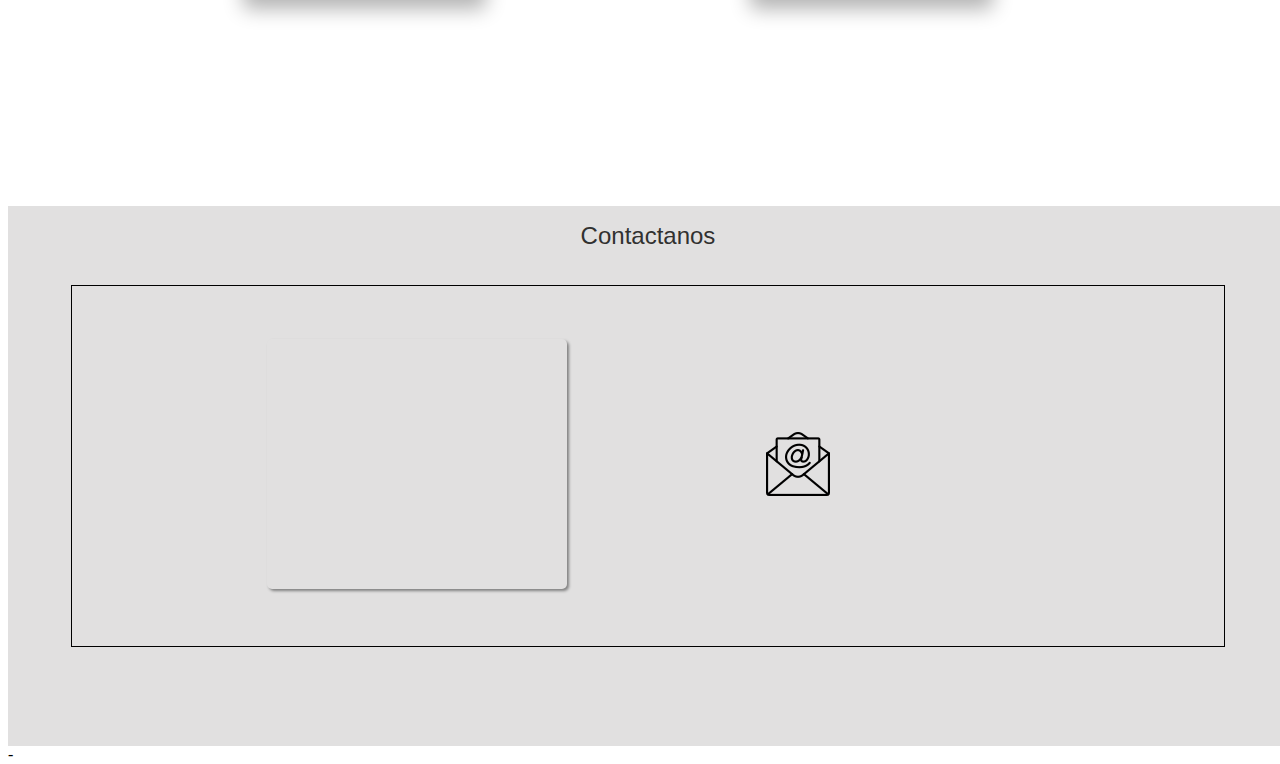
==== commit 133f2a46: "arreglos" ====
--- a/index.html
+++ b/index.html
@@ -28,6 +28,16 @@
 <!-- Jq -->
    <script src="https://code.jquery.com/jquery-3.6.0.min.js" integrity="sha256-/xUj+3OJU5yExlq6GSYGSHk7tPXikynS7ogEvDej/m4=" crossorigin="anonymous"></script>
 
+<!-- Global site tag (gtag.js) - Google Analytics -->
+<script async src="https://www.googletagmanager.com/gtag/js?id=G-2DWHCTJLS2"></script>
+<script>
+  window.dataLayer = window.dataLayer || [];
+  function gtag(){dataLayer.push(arguments);}
+  gtag('js', new Date());
+
+  gtag('config', 'G-2DWHCTJLS2');
+</script>
+
   
  
 </head>
@@ -161,7 +171,7 @@
                 </div>
             </div>
             <div class="Naty-web"  >
-                <a href="https://silvina-web.github.io/Vanina-yoga/" target="_blank">
+                <a href="https://www.vaninalopezyoga.com/" target="_blank">
                     <img class="img-mockup" src="img/Vani333.jpg" alt=""></a>
                 
             </div>
@@ -180,8 +190,8 @@
 
            <div class="Naty-web">   
             <a href="https://www.behance.net/gallery/145901987/Contame-un-cuento" target="_blank">
-            <img  class="img-mockup" src="img/ContameUn.jpg" alt="" ></a>
-   </div> 
+            <img  class="img-mockup" src="img/Contame.jpg" alt="" ></a>
+          </div> 
 
 
 </div>
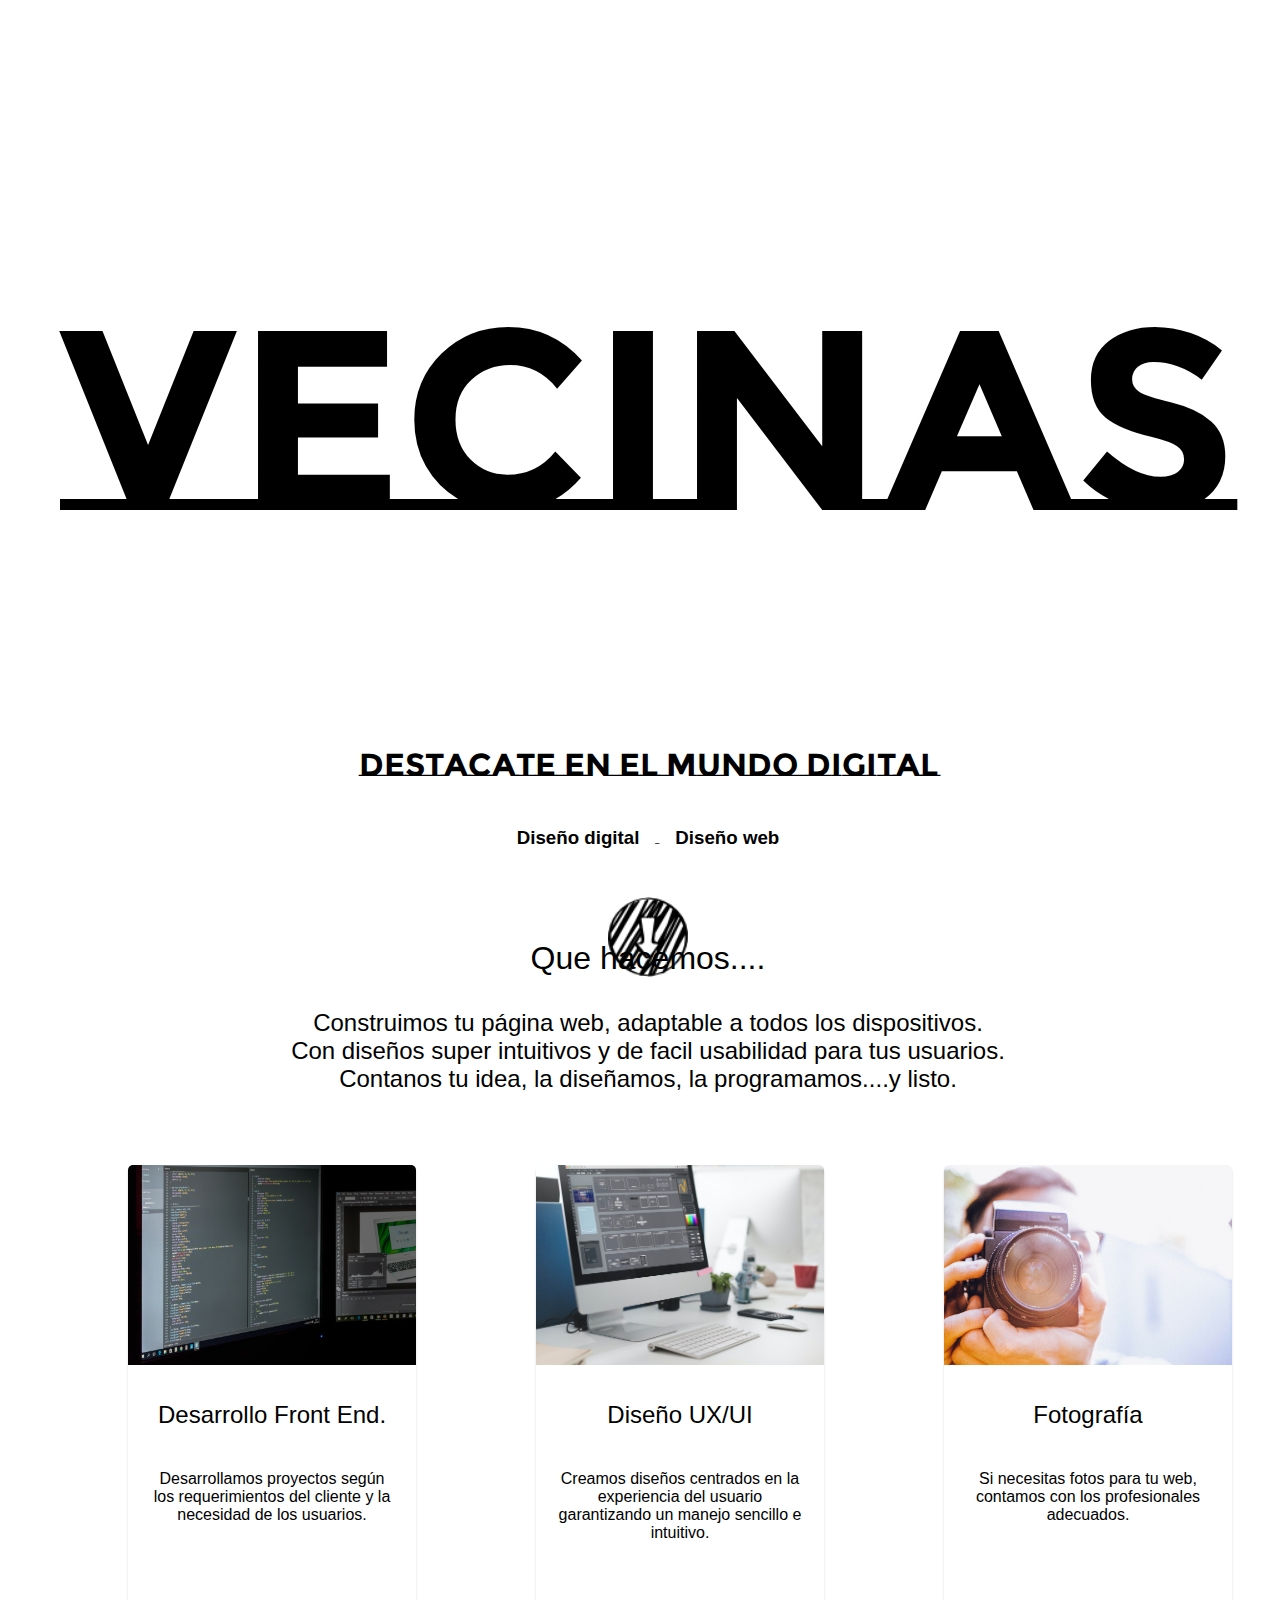
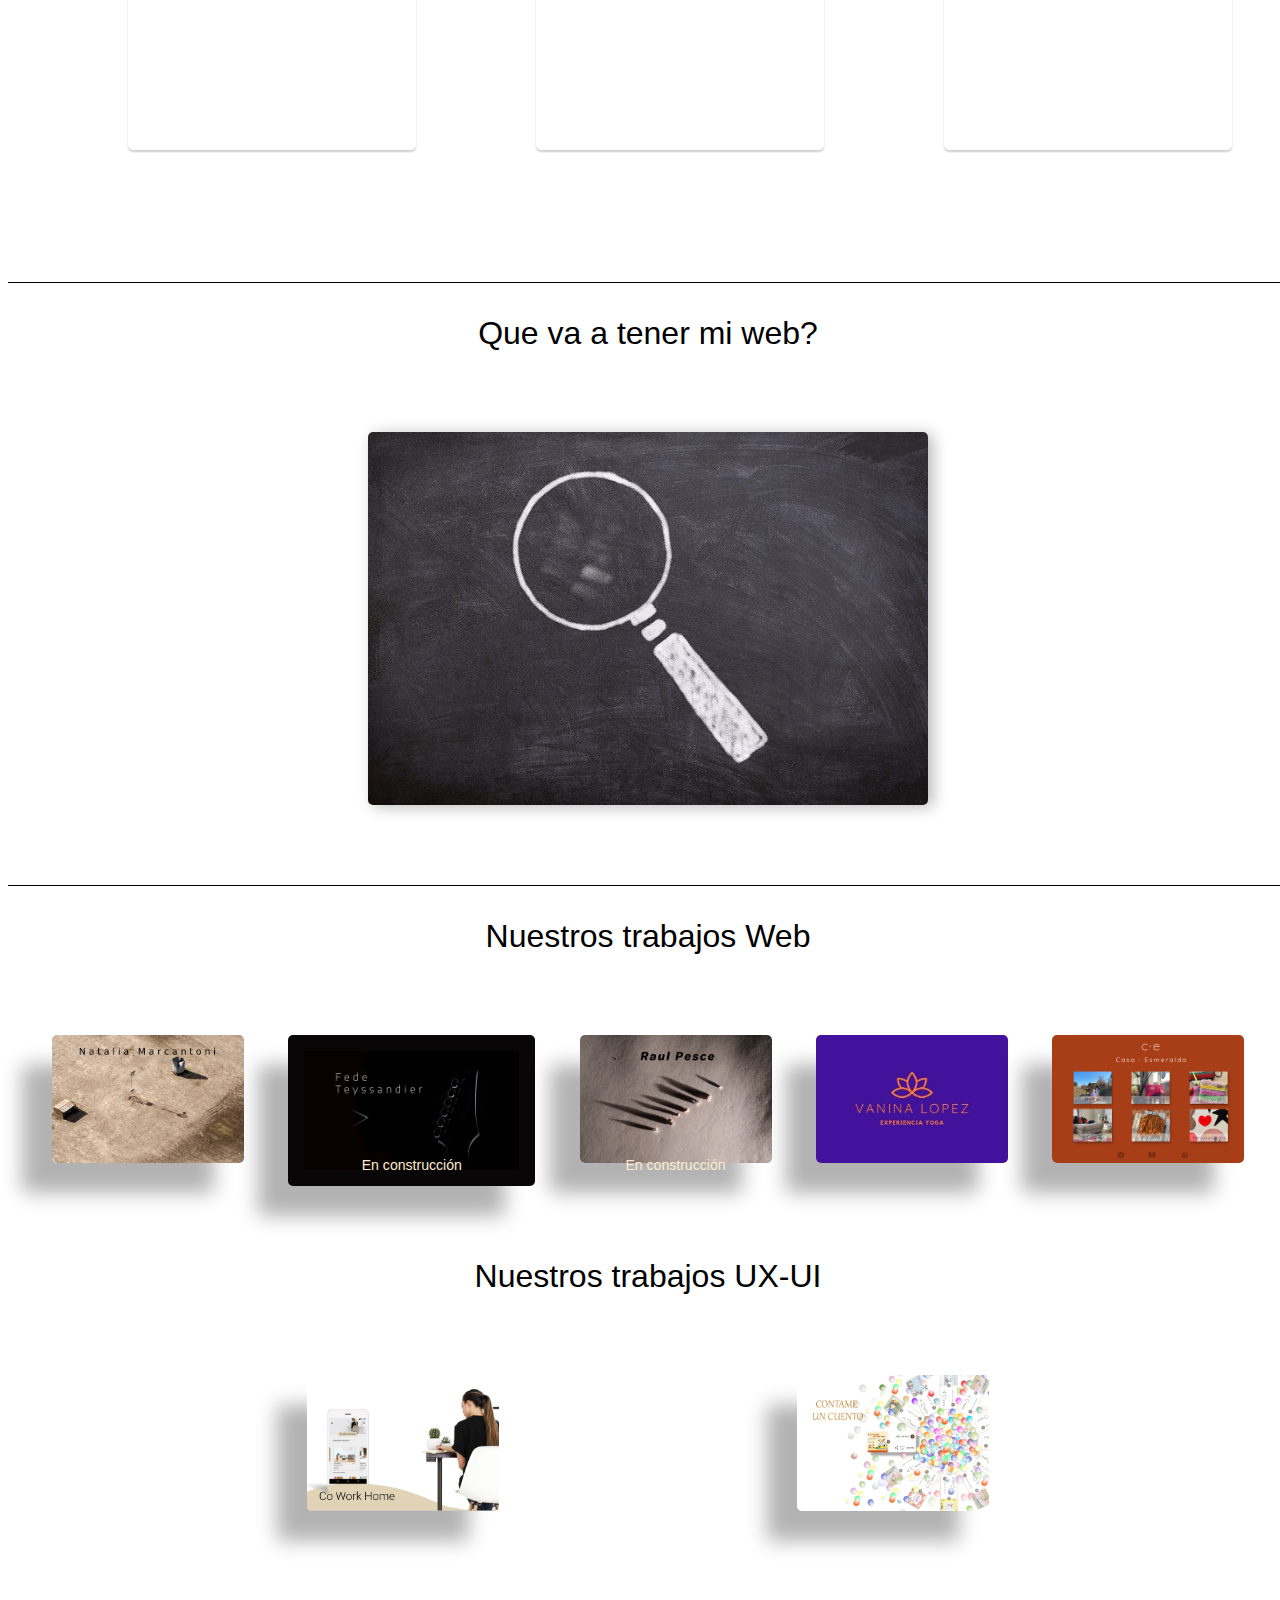
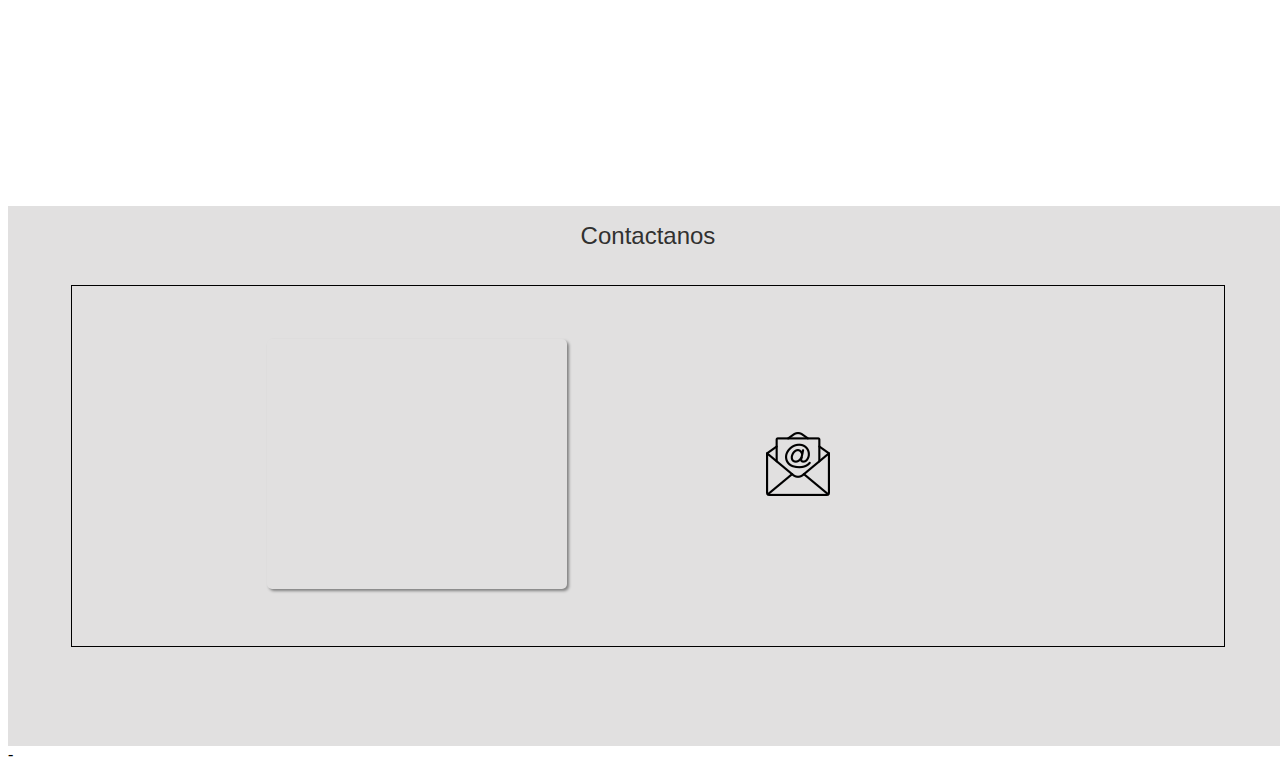
==== commit 431efcf2: "agregando casa esmeralda" ====
--- a/index.html
+++ b/index.html
@@ -150,6 +150,7 @@
 <div class="trabajos">
      <h1>Nuestros trabajos Web</h1>
             <div class="mockup">
+
                        <div class="Naty-web">   
                                <a href="https://silvina-web.github.io/Natalia-Marcantoni-web/" target="_blank">
                                <img  class="img-mockup" src="img/Portada naty (1).jpg" alt="" ></a>
@@ -170,11 +171,19 @@
                     <h3>En construcción</h3>
                 </div>
             </div>
+       
             <div class="Naty-web"  >
                 <a href="https://www.vaninalopezyoga.com/" target="_blank">
                     <img class="img-mockup" src="img/Vani333.jpg" alt=""></a>
                 
             </div>
+
+           <div class="Naty-web"  >
+                <a href="https://silvina-web.github.io/Casa-Esmeralda/" target="_blank">
+                    <img class="img-mockup" src="img/MacBook Pro 14_ - 1CEMockup.jpg" alt=""></a>
+                
+            </div>
+
 
  </div>
 
--- a/estilos.css
+++ b/estilos.css
@@ -295,13 +295,13 @@
 }
 
 .trabajos .mockup .img-mockup {
-  width: 19vw;
+  width: 15vw;
   border-radius: 5px;
   box-shadow: -30px 30px 20px rgba(0, 0, 0, 0.3);
 }
 
 .trabajos .mockup .img-mockup-fede {
-  width: 21.3vw;
+  width: 16.8vw;
   padding: 1rem;
   box-shadow: -30px 30px 20px rgba(0, 0, 0, 0.3);
   background-color: #080606;
@@ -427,7 +427,7 @@
 
 @media (max-width: 960px) {
   .contacto {
-    margin-top: 73rem;
+    margin-top: 77rem;
     width: 100vw;
     height: 70vh;
   }
@@ -447,7 +447,7 @@
 
 @media (max-width: 550px) {
   .contacto {
-    margin-top: 34rem;
+    margin-top: 40rem;
     height: 100vh;
   }
   .contacto .footer-info {
@@ -457,8 +457,14 @@
 
 @media (max-width: 400px) {
   .contacto {
-    margin-top: 24rem;
+    margin-top: 45rem;
     height: 100vh;
+  }
+}
+
+@media (max-width: 390px) {
+  .contacto {
+    margin-top: 30rem;
   }
 }
 
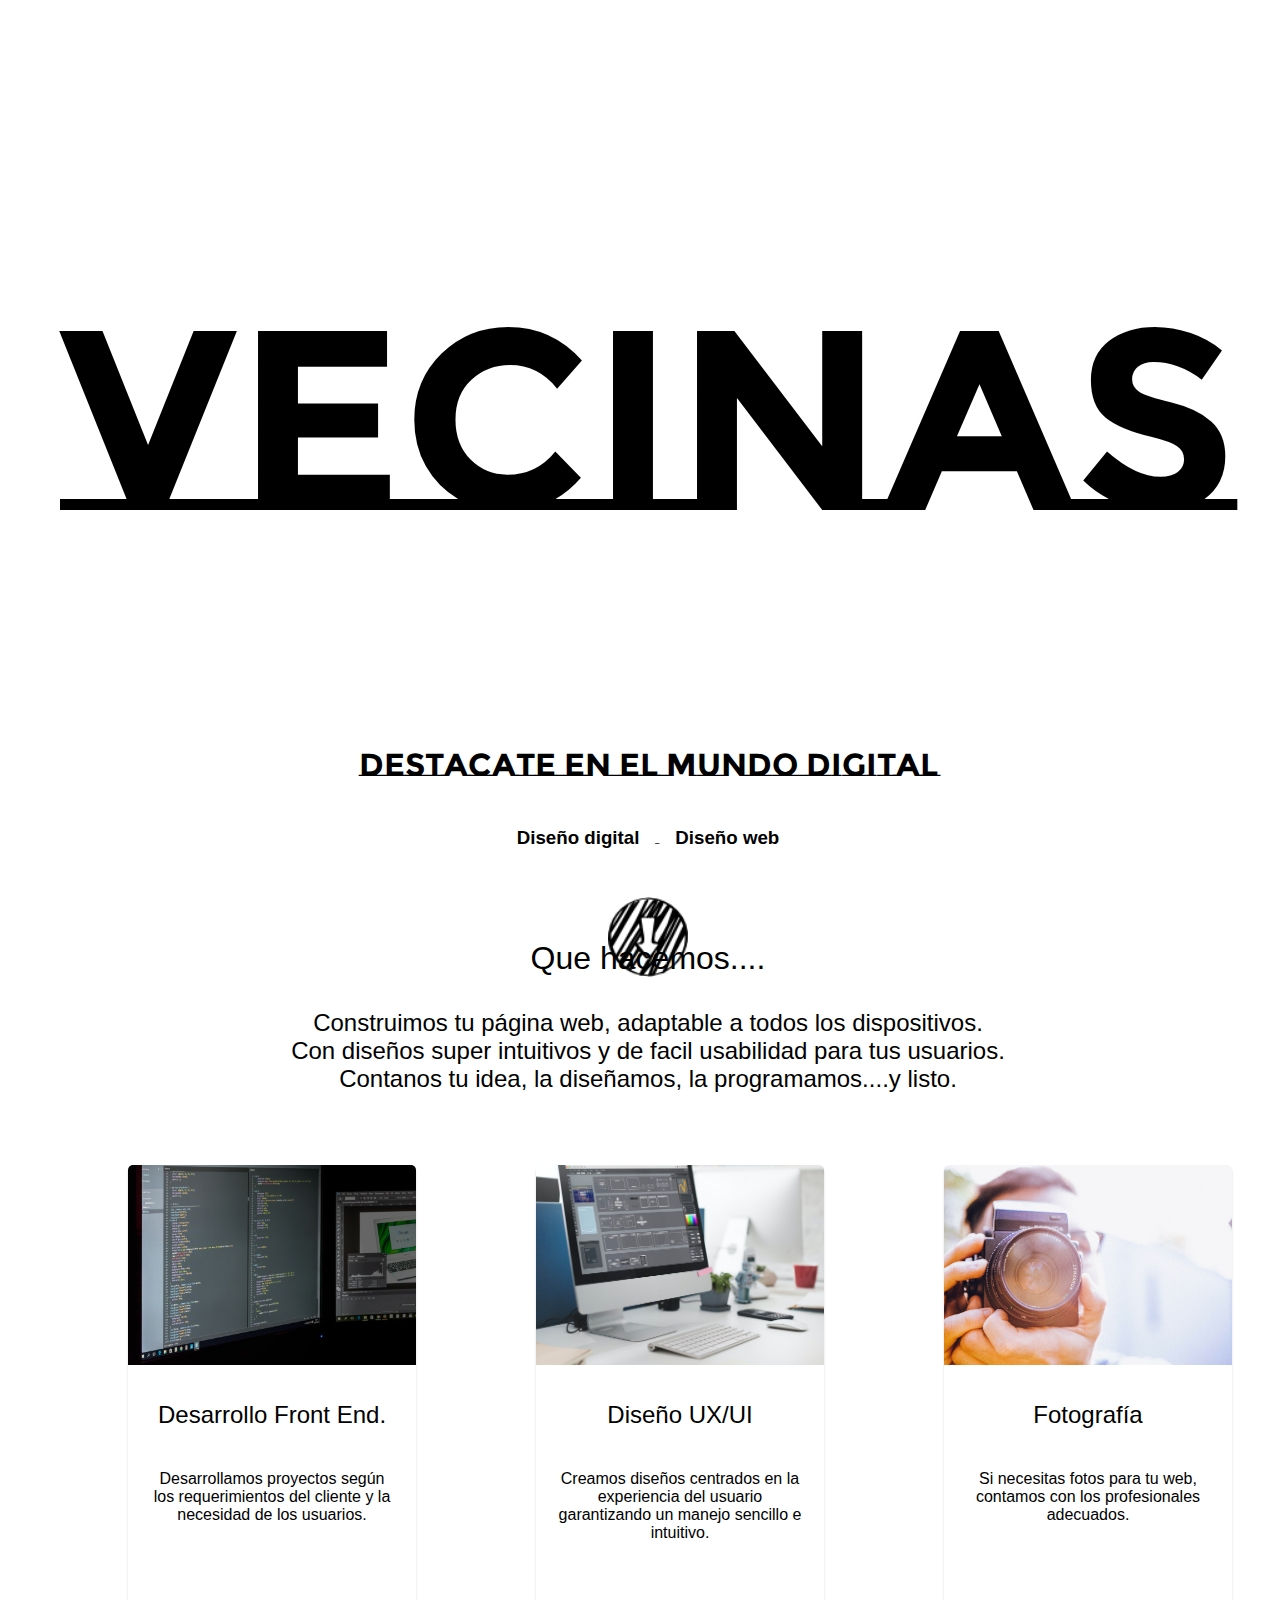
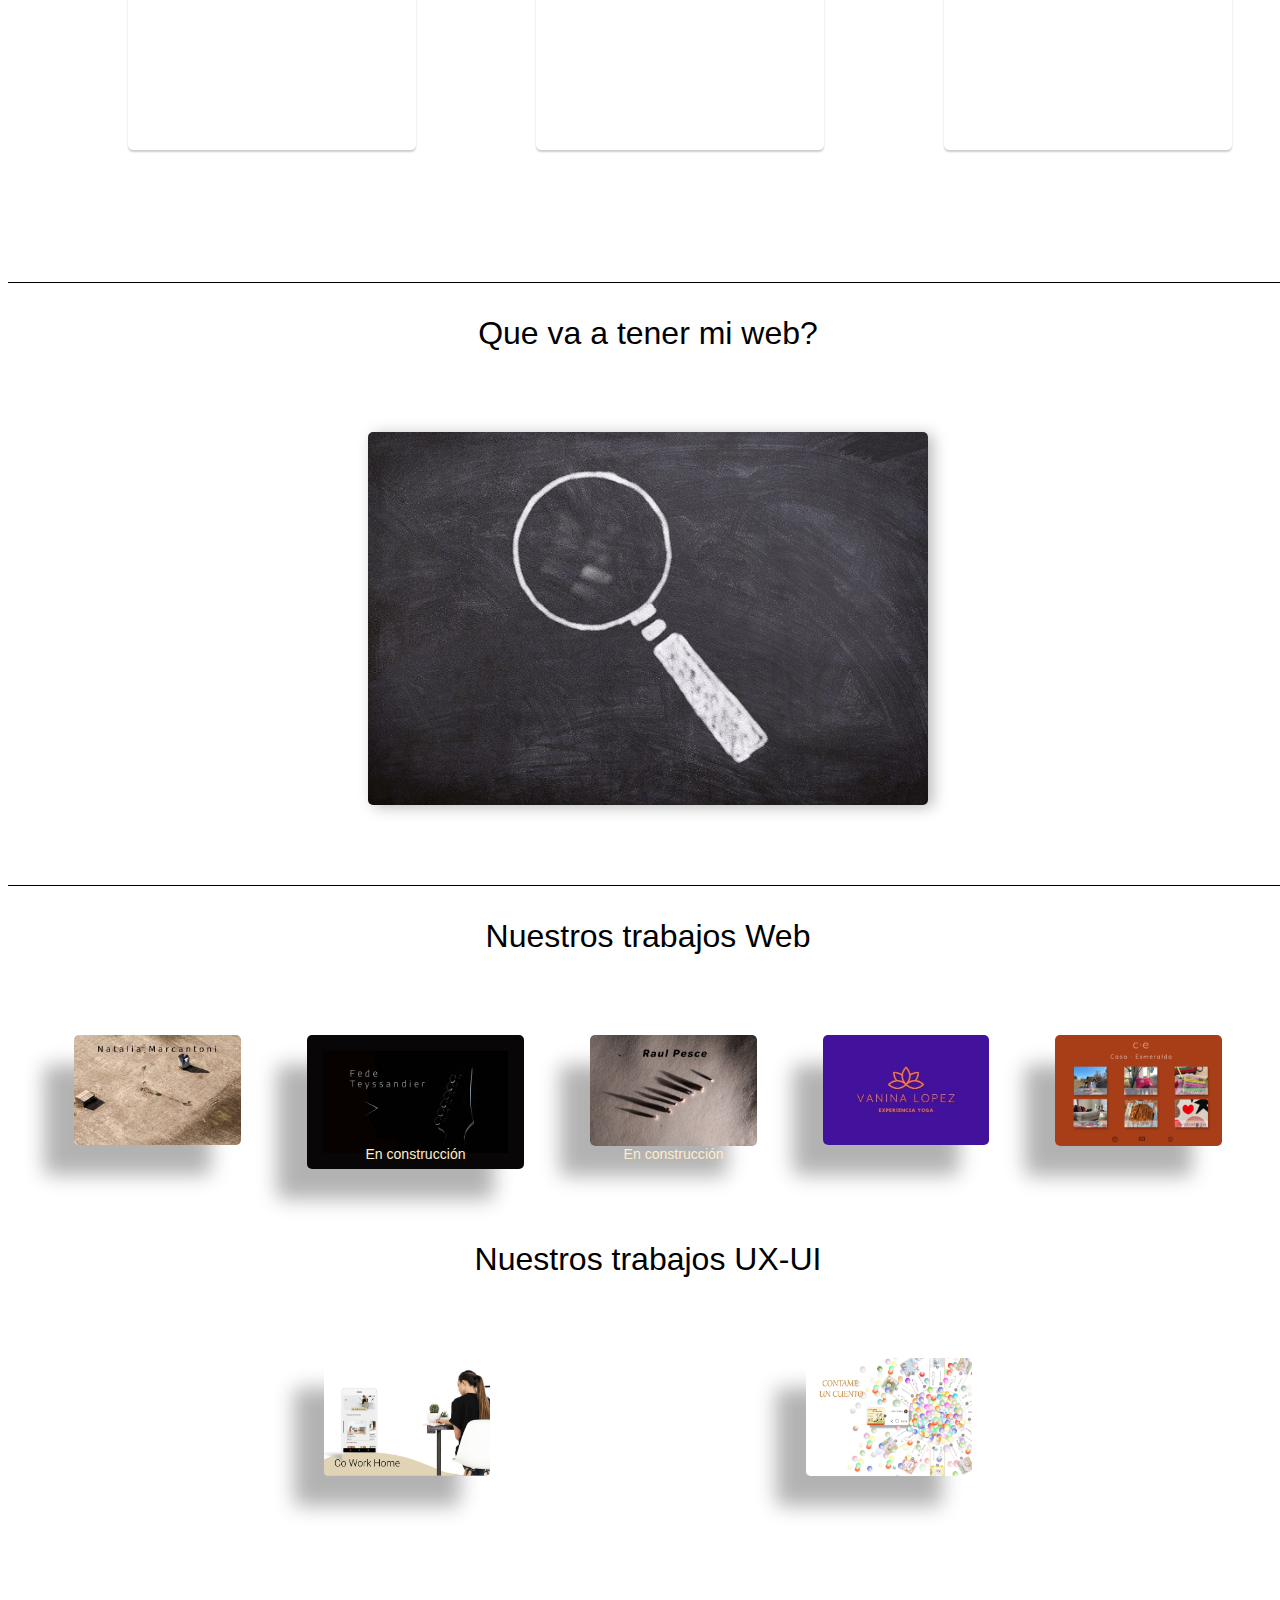
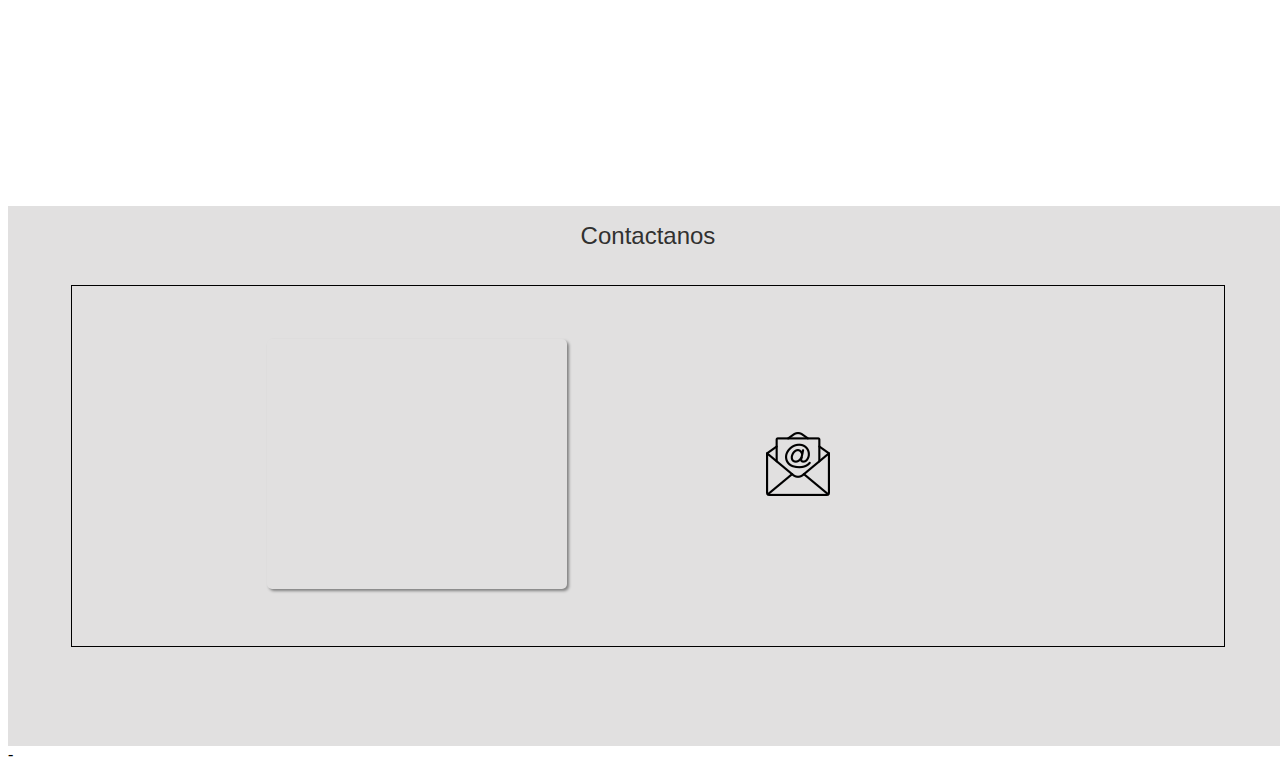
==== commit a7caa29f: "probando media q" ====
--- a/index.html
+++ b/index.html
@@ -236,7 +236,7 @@
 
         
        <div class="whapp" title="Enviar mensaje">
-            <a href="https://api.whatsapp.com/send?phone=+541140584783&text=En que podemos ayudarte?" target="_blank">
+            <a href="https://api.whatsapp.com/send?phone=+541140584783&text=Vecinas diseño web" target="_blank">
             <img src="img/whatsapp (2).png" alt=""></a>
            
       </div>
--- a/estilos.css
+++ b/estilos.css
@@ -295,13 +295,13 @@
 }
 
 .trabajos .mockup .img-mockup {
-  width: 15vw;
+  width: 13vw;
   border-radius: 5px;
   box-shadow: -30px 30px 20px rgba(0, 0, 0, 0.3);
 }
 
 .trabajos .mockup .img-mockup-fede {
-  width: 16.8vw;
+  width: 14.5vw;
   padding: 1rem;
   box-shadow: -30px 30px 20px rgba(0, 0, 0, 0.3);
   background-color: #080606;
@@ -341,6 +341,12 @@
   top: 70%;
   left: 50%;
   transform: translateX(-50%);
+}
+
+@media screen and (max-width: 1600px) and (min-width: 1500px) {
+  .trabajos .img-mockup {
+    outline: 5px solid red;
+  }
 }
 
 @media screen and (max-width: 960px) {
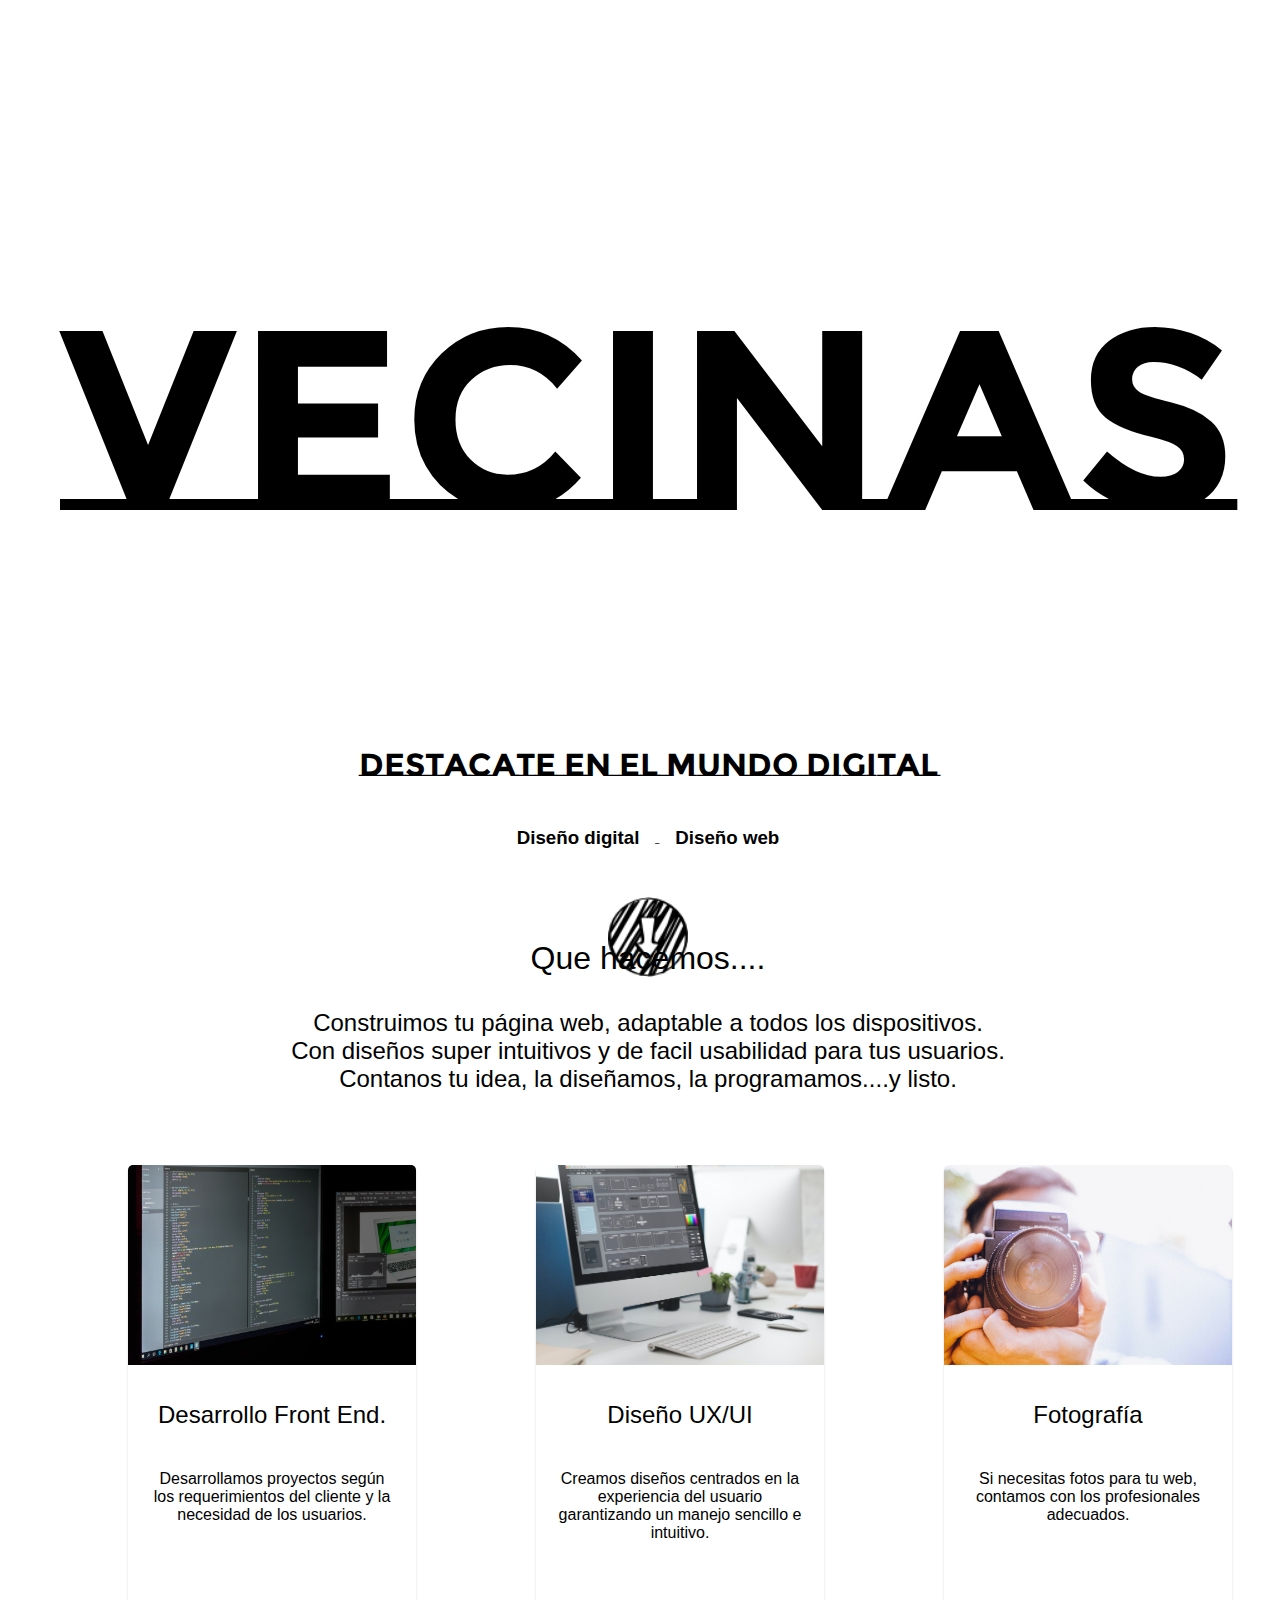
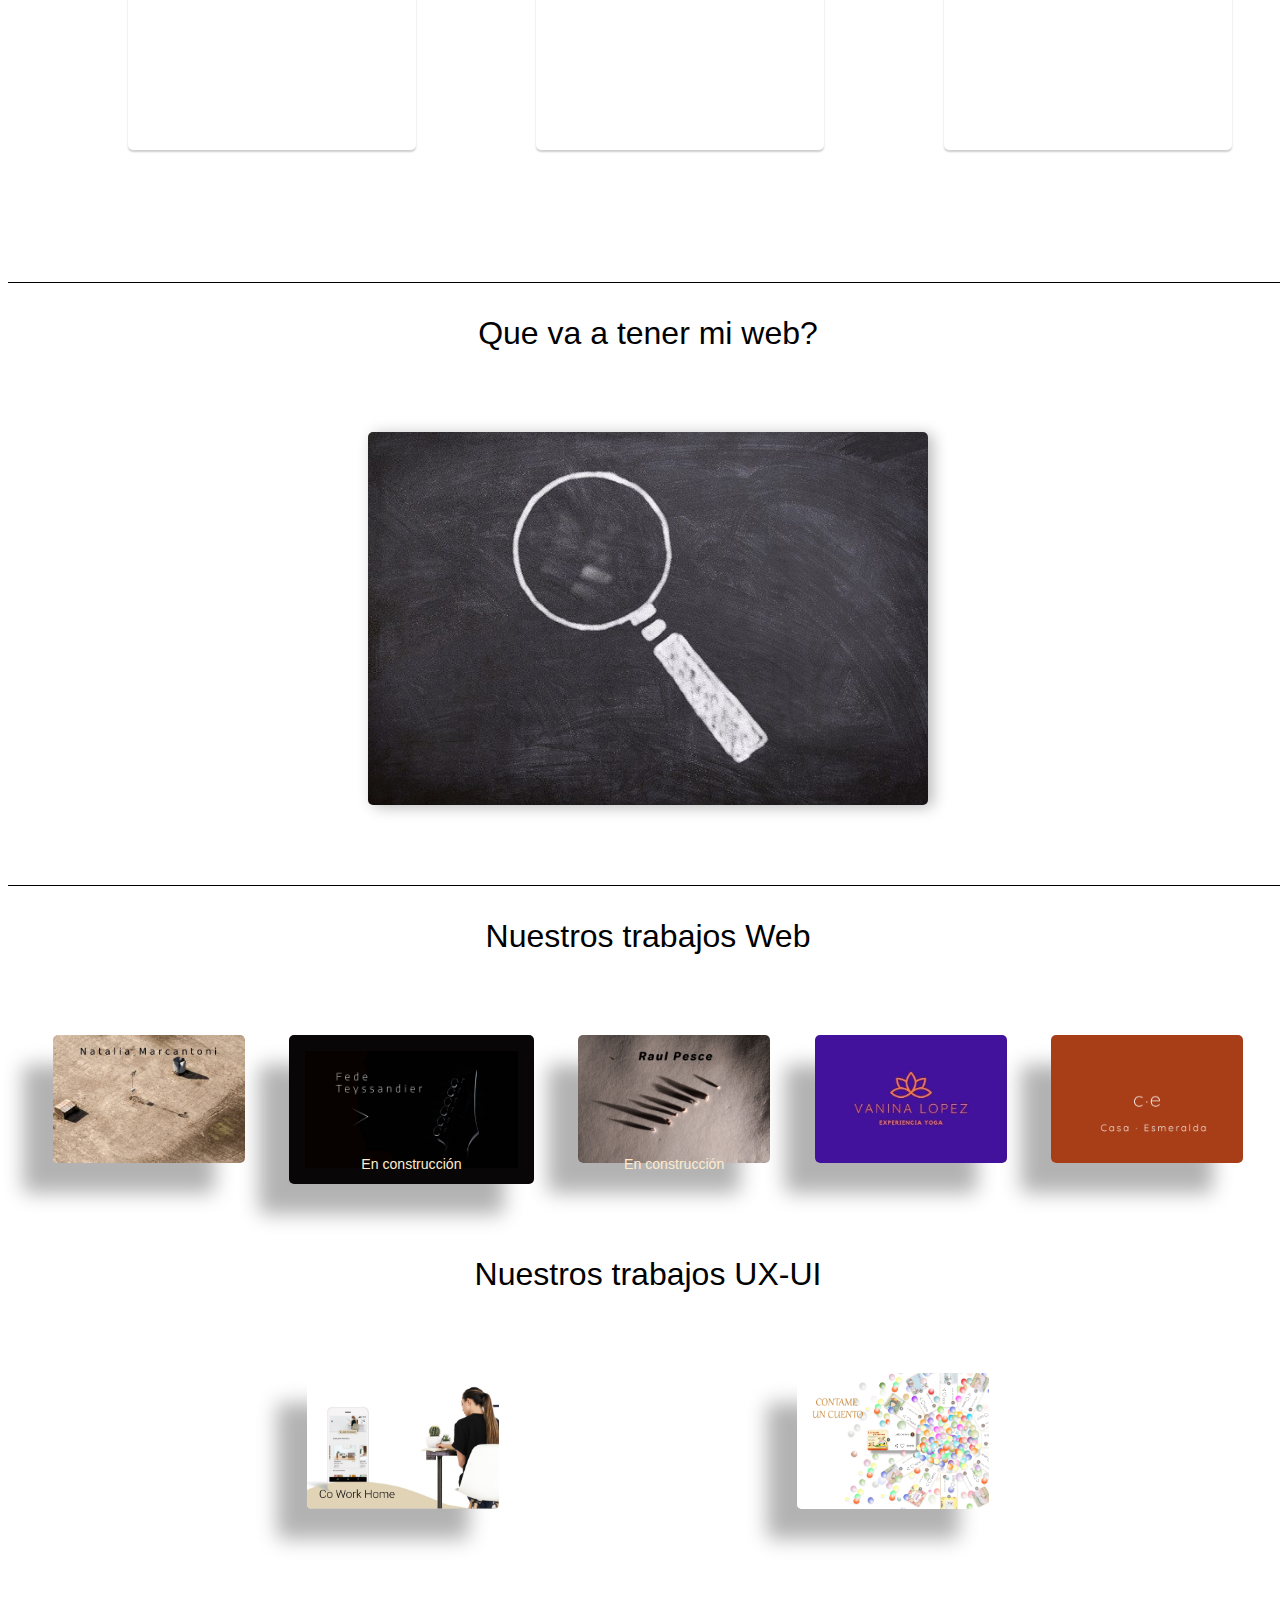
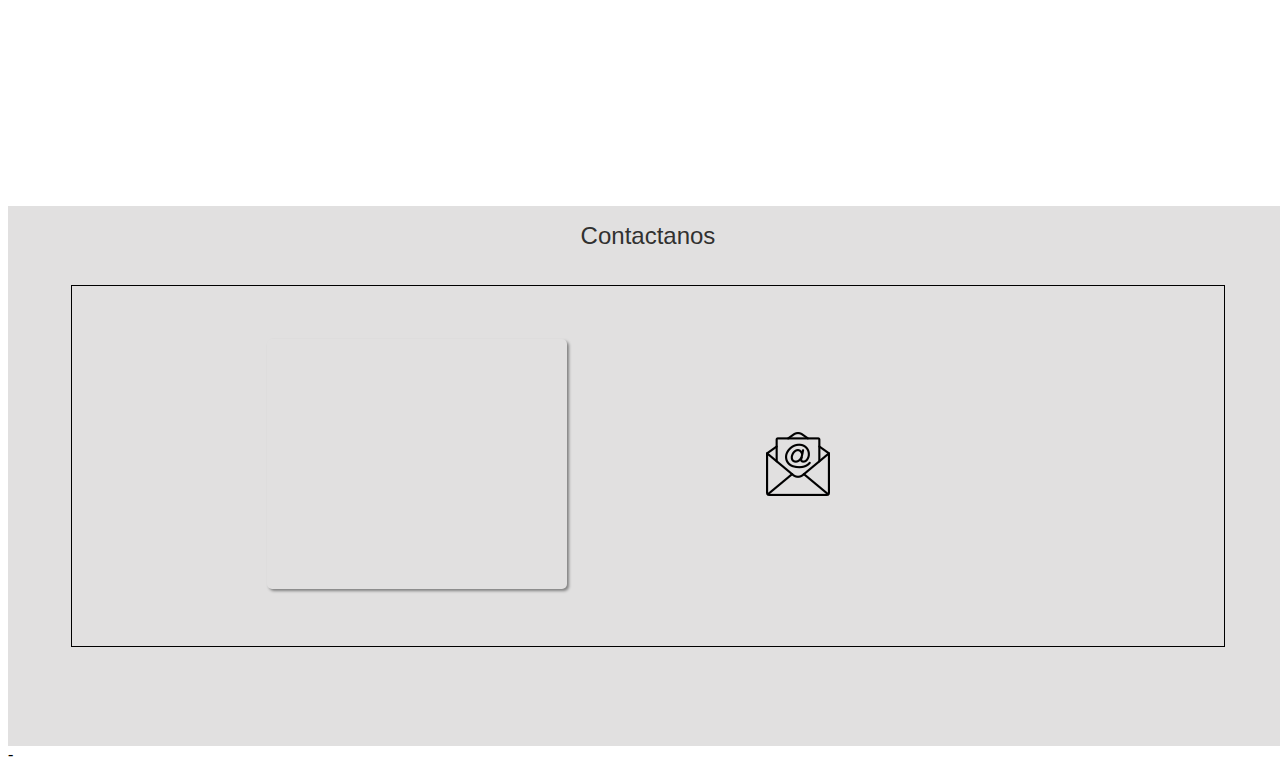
==== commit e7c23636: "media q" ====
--- a/index.html
+++ b/index.html
@@ -180,7 +180,7 @@
 
            <div class="Naty-web"  >
                 <a href="https://silvina-web.github.io/Casa-Esmeralda/" target="_blank">
-                    <img class="img-mockup" src="img/MacBook Pro 14_ - 1CEMockup.jpg" alt=""></a>
+                    <img class="img-mockup" src="img/CasaEsmeralda mock.jpg" alt=""></a>
                 
             </div>
 
--- a/estilos.css
+++ b/estilos.css
@@ -295,13 +295,13 @@
 }
 
 .trabajos .mockup .img-mockup {
-  width: 13vw;
+  width: 15vw;
   border-radius: 5px;
   box-shadow: -30px 30px 20px rgba(0, 0, 0, 0.3);
 }
 
 .trabajos .mockup .img-mockup-fede {
-  width: 14.5vw;
+  width: 16.6vw;
   padding: 1rem;
   box-shadow: -30px 30px 20px rgba(0, 0, 0, 0.3);
   background-color: #080606;
@@ -341,12 +341,6 @@
   top: 70%;
   left: 50%;
   transform: translateX(-50%);
-}
-
-@media screen and (max-width: 1600px) and (min-width: 1500px) {
-  .trabajos .img-mockup {
-    outline: 5px solid red;
-  }
 }
 
 @media screen and (max-width: 960px) {
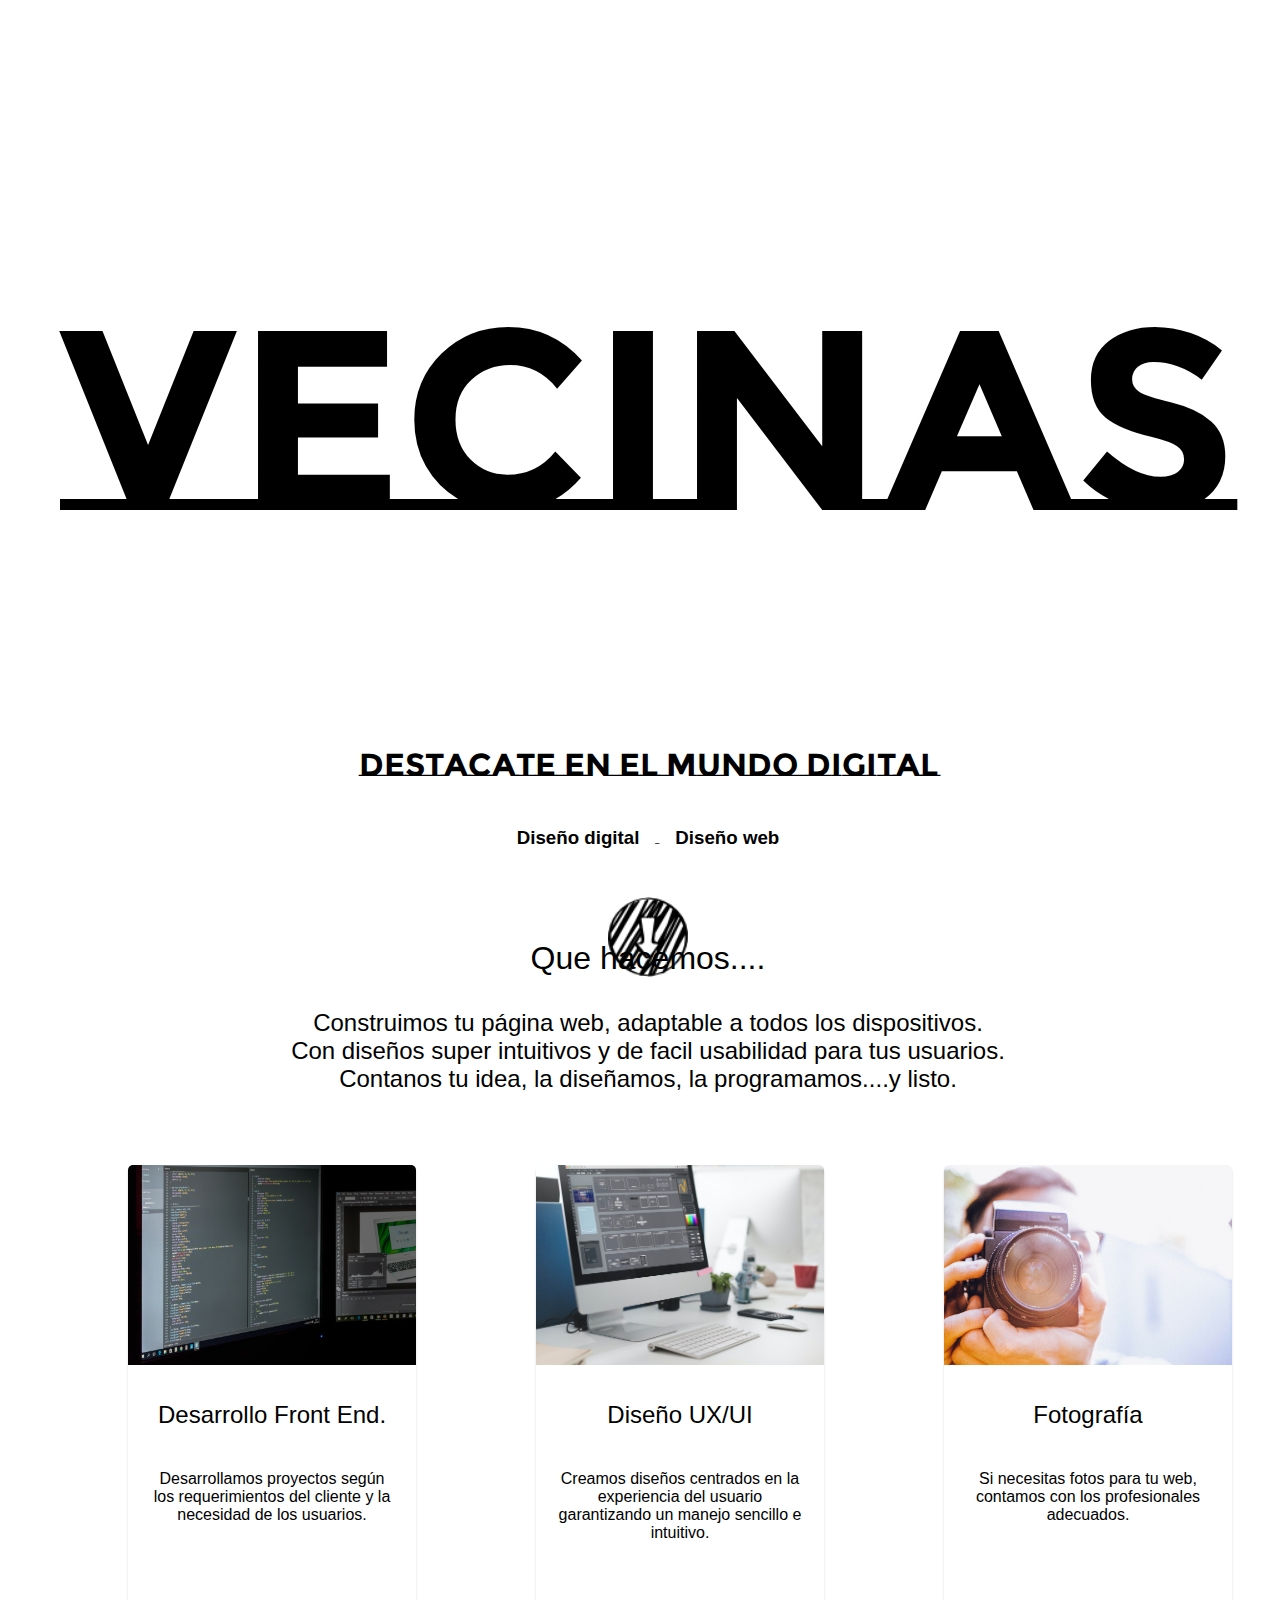
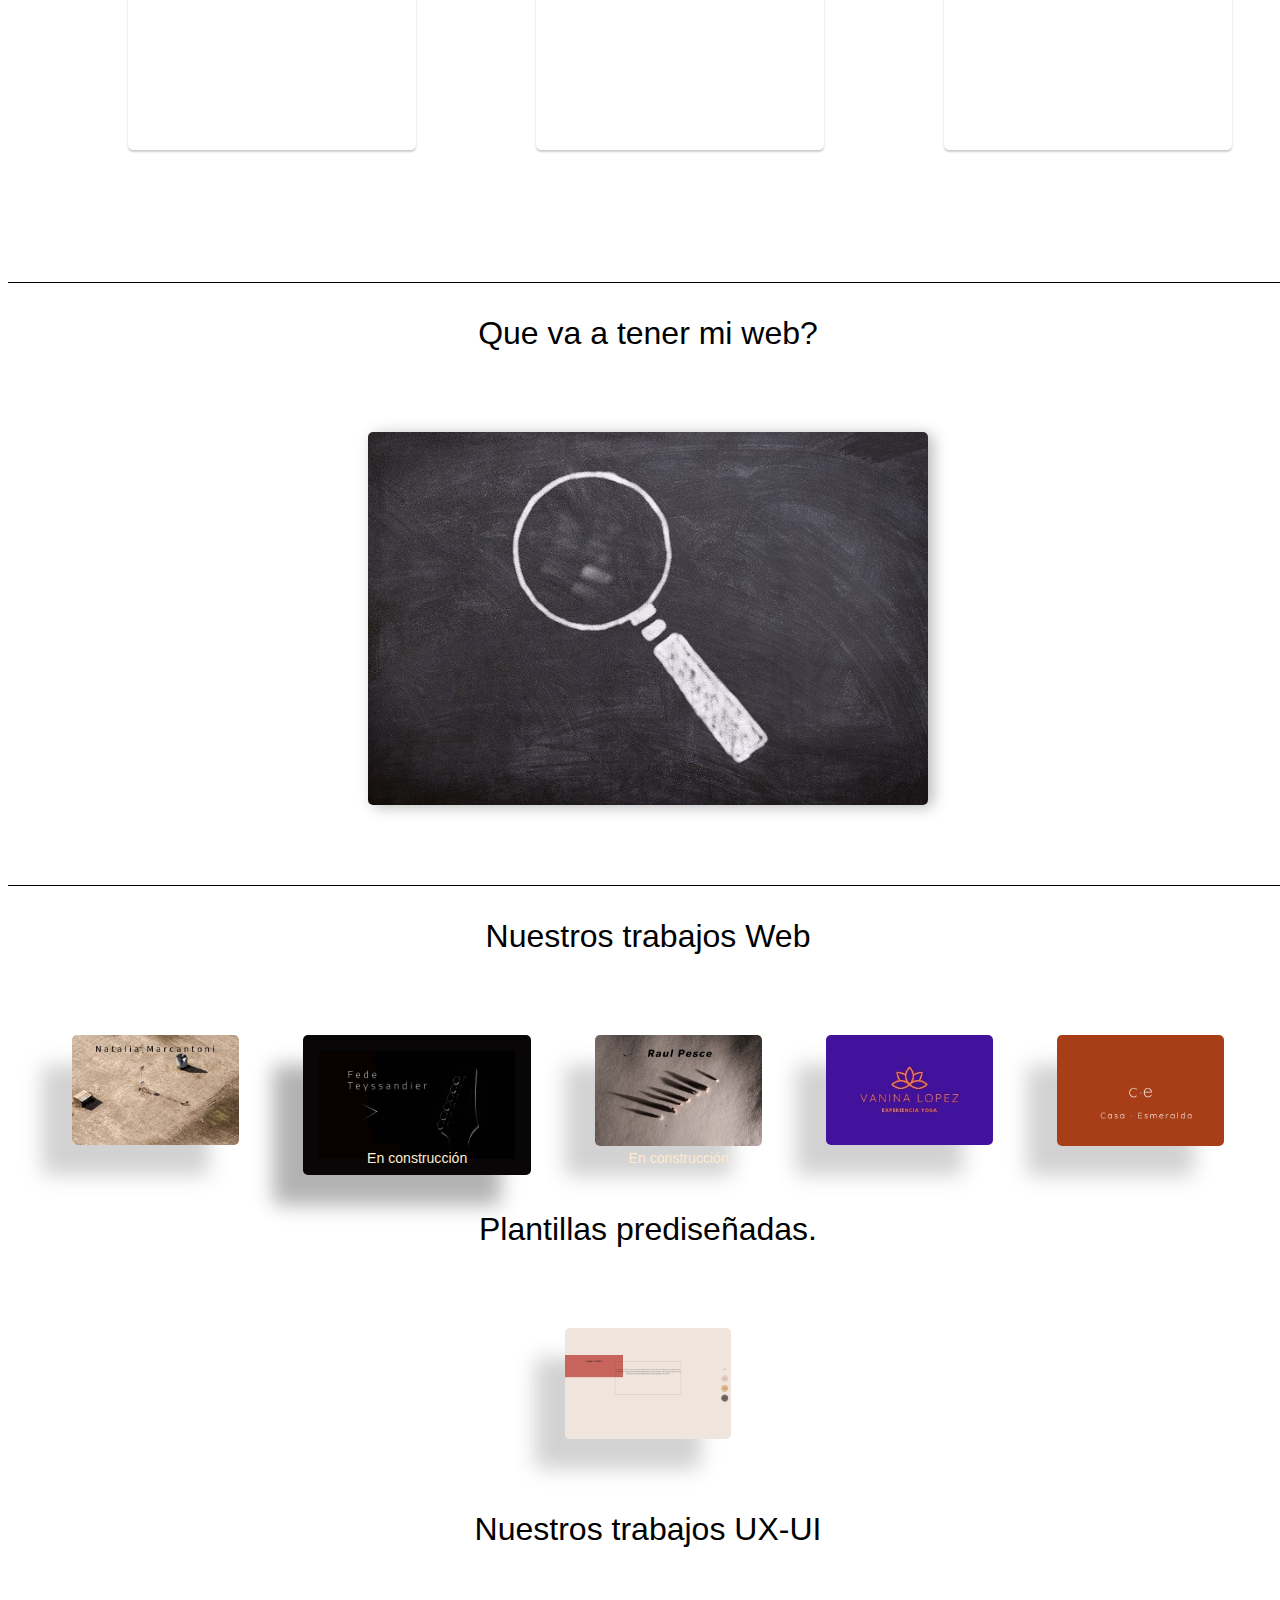
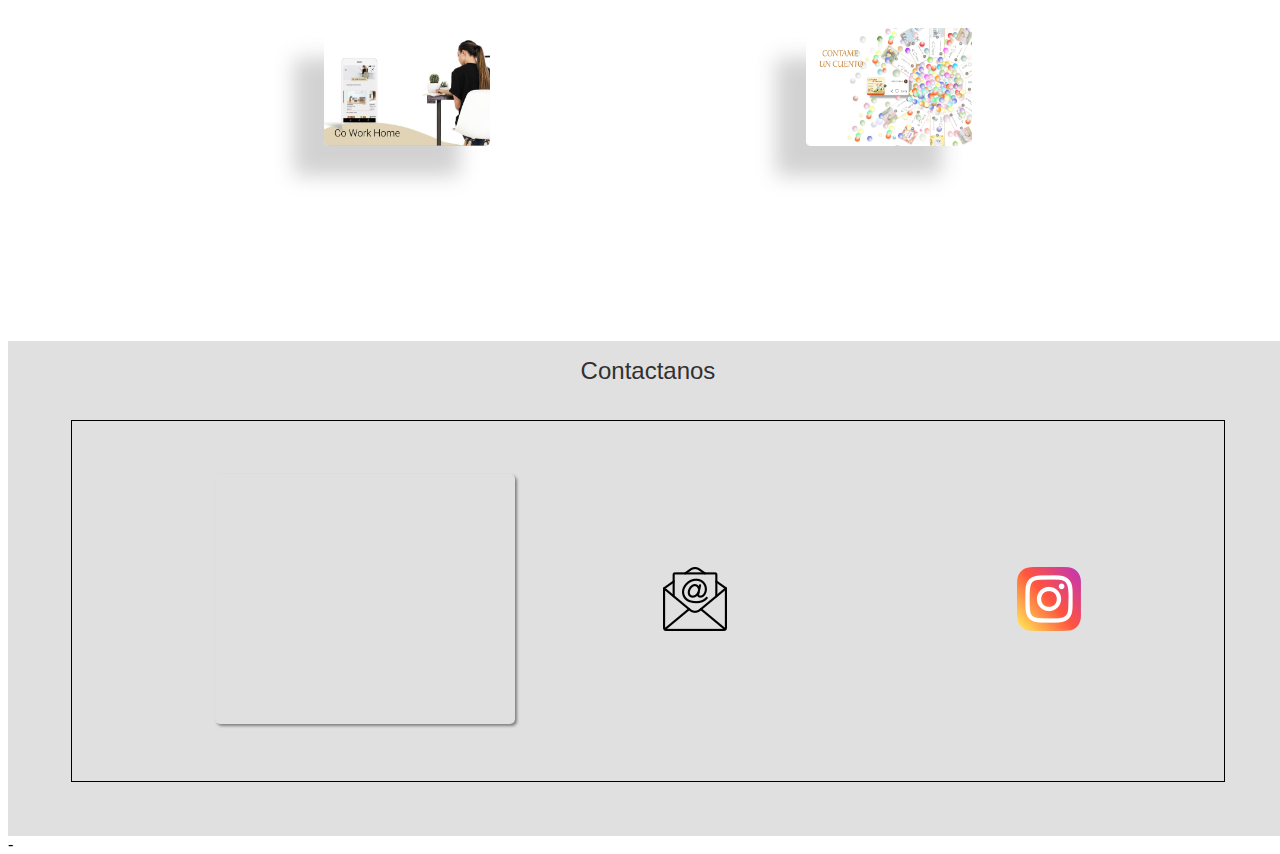
==== commit 4e754962: "ig y plantillas" ====
--- a/index.html
+++ b/index.html
@@ -5,7 +5,7 @@
     <meta charset="UTF-8">
     <meta name="viewport" content="width=device-width, initial-scale=1.0">
     <meta name="descripcion" content="Diseñamos páginas web sencillas, intuitivas y de facil navegación para los usuarios">
-    <meta name="keywords" content="Diseño de páginas web, sitios web, página web">
+    <meta name="keywords" content="Diseño de páginas web, sitios web, página web, web emprendedorres, web pymes">
     <link rel="stylesheet" href="normalize.css">
     <link rel="stylesheet" href="estilos.css">
     <link rel="preconnect" href="https://fonts.gstatic.com">
@@ -20,7 +20,7 @@
     rel="stylesheet"
     href="https://cdnjs.cloudflare.com/ajax/libs/animate.css/4.1.1/animate.min.css"
   />
-  <title>Vecinas</title>
+  <title>Vecinas Diseño web</title>
   <!-- Font Awwsome -->
   <link rel="stylesheet" href="https://use.fontawesome.com/releases/v5.15.3/css/all.css"
    integrity="sha384-SZXxX4whJ79/gErwcOYf+zWLeJdY/qpuqC4cAa9rOGUstPomtqpuNWT9wdPEn2fk" crossorigin="anonymous">
@@ -28,16 +28,17 @@
 <!-- Jq -->
    <script src="https://code.jquery.com/jquery-3.6.0.min.js" integrity="sha256-/xUj+3OJU5yExlq6GSYGSHk7tPXikynS7ogEvDej/m4=" crossorigin="anonymous"></script>
 
-<!-- Global site tag (gtag.js) - Google Analytics -->
-<script async src="https://www.googletagmanager.com/gtag/js?id=G-2DWHCTJLS2"></script>
+
+
+<!-- Google tag (gtag.js) -->
+<script async src="https://www.googletagmanager.com/gtag/js?id=G-4QGV7PD70F"></script>
 <script>
   window.dataLayer = window.dataLayer || [];
   function gtag(){dataLayer.push(arguments);}
   gtag('js', new Date());
 
-  gtag('config', 'G-2DWHCTJLS2');
+  gtag('config', 'G-4QGV7PD70F');
 </script>
-
   
  
 </head>
@@ -179,13 +180,26 @@
             </div>
 
            <div class="Naty-web"  >
-                <a href="https://silvina-web.github.io/Casa-Esmeralda/" target="_blank">
+                <a href="https://www.tucasaesmeralda.com/" target="_blank">
                     <img class="img-mockup" src="img/CasaEsmeralda mock.jpg" alt=""></a>
                 
             </div>
 
 
  </div>
+ <h1>Plantillas prediseñadas.</h1>
+    <div class="plantlillas">
+                <div class="mockup">
+        
+                    <div class="Naty-web"  >
+                       <a href="https://silvina-web.github.io/PlantillaSitio1/#seccion1" target="_blank">
+                       <img class="img-mockup" src="img/Plantilla 1.jpg" alt=""></a>
+            
+                     </div>
+
+    </div>
+ </div>
+       
 
 <br> <br>
  <h1>Nuestros trabajos UX-UI</h1>
@@ -240,6 +254,9 @@
             <img src="img/whatsapp (2).png" alt=""></a>
            
       </div>
+      <div class="ig">
+        <a href="https://www.instagram.com/vecinasdesign/" target="_blank"> <img src="img/instagram (1).png" alt=""> </a>
+      </div>
 
 
 </div>
--- a/estilos.css
+++ b/estilos.css
@@ -7,7 +7,8 @@
   width: 100vw;
   height: 100vh;
   overflow: hidden;
-  object-fit: cover;
+  -o-object-fit: cover;
+     object-fit: cover;
 }
 
 .conteiner__texto {
@@ -17,17 +18,14 @@
   width: 100vw;
   text-align: center;
 }
-
 .conteiner__texto h1 {
   font-size: 20vw;
 }
-
 .conteiner__texto h2 {
   font-size: 2.5vw;
 }
-
 .conteiner__texto h3 {
-  font-family: 'Segoe UI', Tahoma, Geneva, Verdana, sans-serif;
+  font-family: "Segoe UI", Tahoma, Geneva, Verdana, sans-serif;
   display: inline-block;
   margin: 1rem;
 }
@@ -37,13 +35,11 @@
   margin: auto;
   text-align: center;
 }
-
 .flecha img {
   width: 5rem;
   height: 5rem;
   box-shadow: none;
 }
-
 @media only screen and (max-width: 854px) and (orientation: landscape) {
   .flecha {
     padding-top: 0.5rem;
@@ -59,17 +55,14 @@
   height: 100vh;
   width: 100vw;
 }
-
 #quienessomos .texto {
   text-align: center;
-  font-family: -apple-system, BlinkMacSystemFont, 'Segoe UI', Roboto, Oxygen, Ubuntu, Cantarell, 'Open Sans', 'Helvetica Neue', sans-serif;
+  font-family: -apple-system, BlinkMacSystemFont, "Segoe UI", Roboto, Oxygen, Ubuntu, Cantarell, "Open Sans", "Helvetica Neue", sans-serif;
   margin-top: 2rem;
 }
-
 #quienessomos .texto .fuente__titulo {
   font-weight: 100;
 }
-
 #quienessomos .texto .fuente__texto {
   margin-top: 2rem;
   font-weight: 200;
@@ -77,7 +70,6 @@
   margin-right: auto;
   margin-left: auto;
 }
-
 #quienessomos .container__cards {
   padding: 2rem;
   padding-bottom: 7rem;
@@ -89,7 +81,6 @@
   gap: 5rem;
   margin: auto;
 }
-
 #quienessomos .container__cards .card {
   width: 18rem;
   height: 55vh;
@@ -100,36 +91,30 @@
   text-align: center;
   transition: all 0.25s;
 }
-
 #quienessomos .container__cards .card:hover {
   transform: translatey(-15px);
   box-shadow: 0 12px 16px rgba(0, 0, 0, 0.2);
 }
-
 #quienessomos .container__cards .card img {
   width: 18rem;
   height: 200px;
 }
-
 #quienessomos .container__cards .card h2 {
   color: black;
   font-weight: 1;
-  font-family: -apple-system, BlinkMacSystemFont, 'Segoe UI', Roboto, Oxygen, Ubuntu, Cantarell, 'Open Sans', 'Helvetica Neue', sans-serif;
+  font-family: -apple-system, BlinkMacSystemFont, "Segoe UI", Roboto, Oxygen, Ubuntu, Cantarell, "Open Sans", "Helvetica Neue", sans-serif;
   margin-top: 2rem;
 }
-
 #quienessomos .container__cards .card p {
-  font-family: -apple-system, BlinkMacSystemFont, 'Segoe UI', Roboto, Oxygen, Ubuntu, Cantarell, 'Open Sans', 'Helvetica Neue', sans-serif;
+  font-family: -apple-system, BlinkMacSystemFont, "Segoe UI", Roboto, Oxygen, Ubuntu, Cantarell, "Open Sans", "Helvetica Neue", sans-serif;
   color: black;
   padding: 1.3rem;
 }
-
 @media only screen and (max-width: 1600px) {
   #quienessomos .container__cards .card {
     height: 65vh;
   }
 }
-
 @media (max-width: 1024px) {
   #quienessomos .container__cards {
     flex-direction: column;
@@ -139,7 +124,6 @@
     height: 60vh;
   }
 }
-
 @media screen and (max-width: 1024px) and (max-width: 550px) {
   #quienessomos .container__cards {
     flex-direction: column;
@@ -149,14 +133,12 @@
     height: 65vh;
   }
 }
-
 @media (max-width: 385px) {
   #quienessomos .container__cards .card {
     height: 75vh;
     margin: auto;
   }
 }
-
 @media (max-width: 300px) {
   #quienessomos .container__cards .card {
     height: 75vh;
@@ -168,7 +150,6 @@
     font-size: 16px;
   }
 }
-
 @media only screen and (max-width: 854px) and (orientation: landscape) {
   #quienessomos .container__cards .card {
     height: 120vh;
@@ -181,25 +162,21 @@
   width: 100vw;
   height: 50rem;
 }
-
 .main-conteiner-flip .texto-frontal {
   text-align: center;
-  font-family: -apple-system, BlinkMacSystemFont, 'Segoe UI', Roboto, Oxygen, Ubuntu, Cantarell, 'Open Sans', 'Helvetica Neue', sans-serif;
+  font-family: -apple-system, BlinkMacSystemFont, "Segoe UI", Roboto, Oxygen, Ubuntu, Cantarell, "Open Sans", "Helvetica Neue", sans-serif;
   font-weight: 1;
   margin-top: 2rem;
 }
-
 .main-conteiner-flip .conteiner-flip {
   width: 50vw;
   margin-left: auto;
   margin-right: auto;
   margin-top: 5rem;
 }
-
 .main-conteiner-flip .conteiner-flip:hover figure {
   transform: perspective(900px) rotateY(180deg);
 }
-
 .main-conteiner-flip .conteiner-flip figure {
   position: relative;
   transition: all ease 1s;
@@ -207,7 +184,6 @@
   transform: perspective(900px) rotateY(0deg);
   text-align: center;
 }
-
 .main-conteiner-flip .conteiner-flip .frontal {
   width: 100%;
   height: 100%;
@@ -216,11 +192,9 @@
   transition: all ease 1s;
   display: block;
 }
-
 .main-conteiner-flip .conteiner-flip .frontal:hover {
   filter: blur(5px);
 }
-
 .main-conteiner-flip .conteiner-flip .trasera {
   width: 100%;
   height: 100%;
@@ -232,26 +206,24 @@
   padding: 1rem;
   color: white;
   transform: perspective(900px) rotateY(180deg);
-  backface-visibility: hidden;
+  -webkit-backface-visibility: hidden;
+          backface-visibility: hidden;
   overflow: auto;
   display: grid;
   place-items: center;
 }
-
 .main-conteiner-flip .conteiner-flip .trasera ul {
   list-style: none;
   background-color: rgba(2, 2, 2, 0.52);
   border-radius: 10px;
   padding: 1rem;
 }
-
 .main-conteiner-flip .conteiner-flip .trasera ul li {
   padding: 0.5rem;
   margin-left: auto;
   margin-right: auto;
   border-radius: 5px;
 }
-
 @media (max-width: 960px) {
   .main-conteiner-flip {
     width: 100vw;
@@ -269,23 +241,21 @@
 .trabajos {
   border-top: 1px solid black;
   width: 100vw;
-  height: 100vh;
+  height: 115vh;
   margin-top: 5rem;
-  /* @media screen and (max-width:960px){
-        outline: 5px solid pink;
-        height: 70vh;
-         margin-top: -10rem; 
-       
-    } */
-}
-
+  /* @media screen and (max-width:960px){
+      outline: 5px solid pink;
+      height: 70vh;
+       margin-top: -10rem; 
+
+  } */
+}
 .trabajos h1 {
   text-align: center;
-  font-family: -apple-system, BlinkMacSystemFont, 'Segoe UI', Roboto, Oxygen, Ubuntu, Cantarell, 'Open Sans', 'Helvetica Neue', sans-serif;
+  font-family: -apple-system, BlinkMacSystemFont, "Segoe UI", Roboto, Oxygen, Ubuntu, Cantarell, "Open Sans", "Helvetica Neue", sans-serif;
   font-weight: 1;
   margin-top: 2rem;
 }
-
 .trabajos .mockup {
   margin-top: 5rem;
   display: flex;
@@ -293,47 +263,40 @@
   flex-wrap: wrap;
   justify-content: space-evenly;
 }
-
 .trabajos .mockup .img-mockup {
-  width: 15vw;
-  border-radius: 5px;
-  box-shadow: -30px 30px 20px rgba(0, 0, 0, 0.3);
-}
-
+  width: 13vw;
+  border-radius: 5px;
+  box-shadow: -30px 30px 20px rgba(109, 105, 105, 0.3);
+}
 .trabajos .mockup .img-mockup-fede {
-  width: 16.6vw;
+  width: 15.3vw;
   padding: 1rem;
   box-shadow: -30px 30px 20px rgba(0, 0, 0, 0.3);
-  background-color: #080606;
+  background-color: rgb(8, 6, 6);
   border-radius: 5px;
   /* margin-top: 4px; */
 }
-
 .trabajos .Naty-web {
   position: relative;
 }
-
 .trabajos .Naty-web h2 {
   font-size: 1vw;
-  font-family: -apple-system, BlinkMacSystemFont, 'Segoe UI', Roboto, Oxygen, Ubuntu, Cantarell, 'Open Sans', 'Helvetica Neue', sans-serif;
+  font-family: -apple-system, BlinkMacSystemFont, "Segoe UI", Roboto, Oxygen, Ubuntu, Cantarell, "Open Sans", "Helvetica Neue", sans-serif;
   font-weight: 1;
-  color: #f7eee0;
+  color: rgb(247, 238, 224);
   letter-spacing: 7px;
   text-align: center;
 }
-
 .trabajos .Naty-web .textoNegro {
-  color: #121111;
-}
-
+  color: rgb(18, 17, 17);
+}
 .trabajos .Naty-web h3 {
   font-size: 1.1vw;
-  font-family: -apple-system, BlinkMacSystemFont, 'Segoe UI', Roboto, Oxygen, Ubuntu, Cantarell, 'Open Sans', 'Helvetica Neue', sans-serif;
+  font-family: -apple-system, BlinkMacSystemFont, "Segoe UI", Roboto, Oxygen, Ubuntu, Cantarell, "Open Sans", "Helvetica Neue", sans-serif;
   font-weight: 1;
   text-align: center;
   color: blanchedalmond;
 }
-
 .trabajos .text-web {
   width: 20rem;
   height: 10rem;
@@ -342,10 +305,9 @@
   left: 50%;
   transform: translateX(-50%);
 }
-
 @media screen and (max-width: 960px) {
   .trabajos {
-    height: 100vh;
+    height: 130vh;
   }
   .trabajos .mockup {
     display: flex;
@@ -365,30 +327,27 @@
     font-size: 2.5vw;
   }
 }
-
-@media (min-width: 319px) and (max-width: 390px) {
+@media (min-width: 319px) and (max-width: 640px) {
   .trabajos {
-    height: 125vh;
+    height: 170vh;
   }
 }
 
 /* FOOTER--------------------FOOTER----------------------- */
 .contacto {
   width: 100vw;
-  height: 60vh;
+  height: 55vh;
   background-color: rgba(211, 210, 210, 0.678);
   /* .........comienza media  Footer */
 }
-
 .contacto h2 {
   padding-top: 1rem;
   padding-bottom: 1rem;
-  font-family: -apple-system, BlinkMacSystemFont, 'Segoe UI', Roboto, Oxygen, Ubuntu, Cantarell, 'Open Sans', 'Helvetica Neue', sans-serif;
+  font-family: -apple-system, BlinkMacSystemFont, "Segoe UI", Roboto, Oxygen, Ubuntu, Cantarell, "Open Sans", "Helvetica Neue", sans-serif;
   font-weight: 100;
   text-align: center;
-  color: #313130;
-}
-
+  color: rgb(49, 49, 48);
+}
 .contacto .footer-info {
   display: flex;
   flex-direction: row;
@@ -400,31 +359,24 @@
   margin-left: auto;
   margin-right: auto;
 }
-
 .contacto .footer-info .mapa iframe {
   border-radius: 5px;
   box-shadow: 2px 2px 3px gray;
 }
-
 .contacto .footer-info .mail {
-  color: #f3f3f3;
-}
-
+  color: rgb(243, 243, 243);
+}
 .contacto .footer-info .mail a {
   padding: 5px;
   text-decoration: none;
   color: rgba(214, 210, 210, 0.979);
-  font-family: -apple-system, BlinkMacSystemFont, - 'Segoe UI', Roboto, Oxygen, Ubuntu, Cantarell, - 'Open Sans', 'Helvetica Neue', sans-serif;
-}
-
+  font-family: -apple-system, BlinkMacSystemFont, "Segoe UI", Roboto, Oxygen, Ubuntu, Cantarell, "Open Sans", "Helvetica Neue", sans-serif;
+}
 @media screen and (min-width: 1500px) and (max-width: 1600px) {
   .contacto {
     margin-top: 8rem;
   }
 }
-
 @media (max-width: 960px) {
   .contacto {
     margin-top: 77rem;
@@ -444,7 +396,6 @@
     height: 150px;
   }
 }
-
 @media (max-width: 550px) {
   .contacto {
     margin-top: 40rem;
@@ -454,20 +405,17 @@
     height: 80vh;
   }
 }
-
 @media (max-width: 400px) {
   .contacto {
     margin-top: 45rem;
     height: 100vh;
   }
 }
-
 @media (max-width: 390px) {
   .contacto {
     margin-top: 30rem;
   }
 }
-
 @media only screen and (max-width: 854px) and (orientation: landscape) {
   .contacto {
     margin-top: 95rem;
@@ -476,5 +424,4 @@
   .contacto .footer-info {
     flex-direction: row;
   }
-}
-/*# sourceMappingURL=estilos.css.map */+}/*# sourceMappingURL=estilos.css.map */